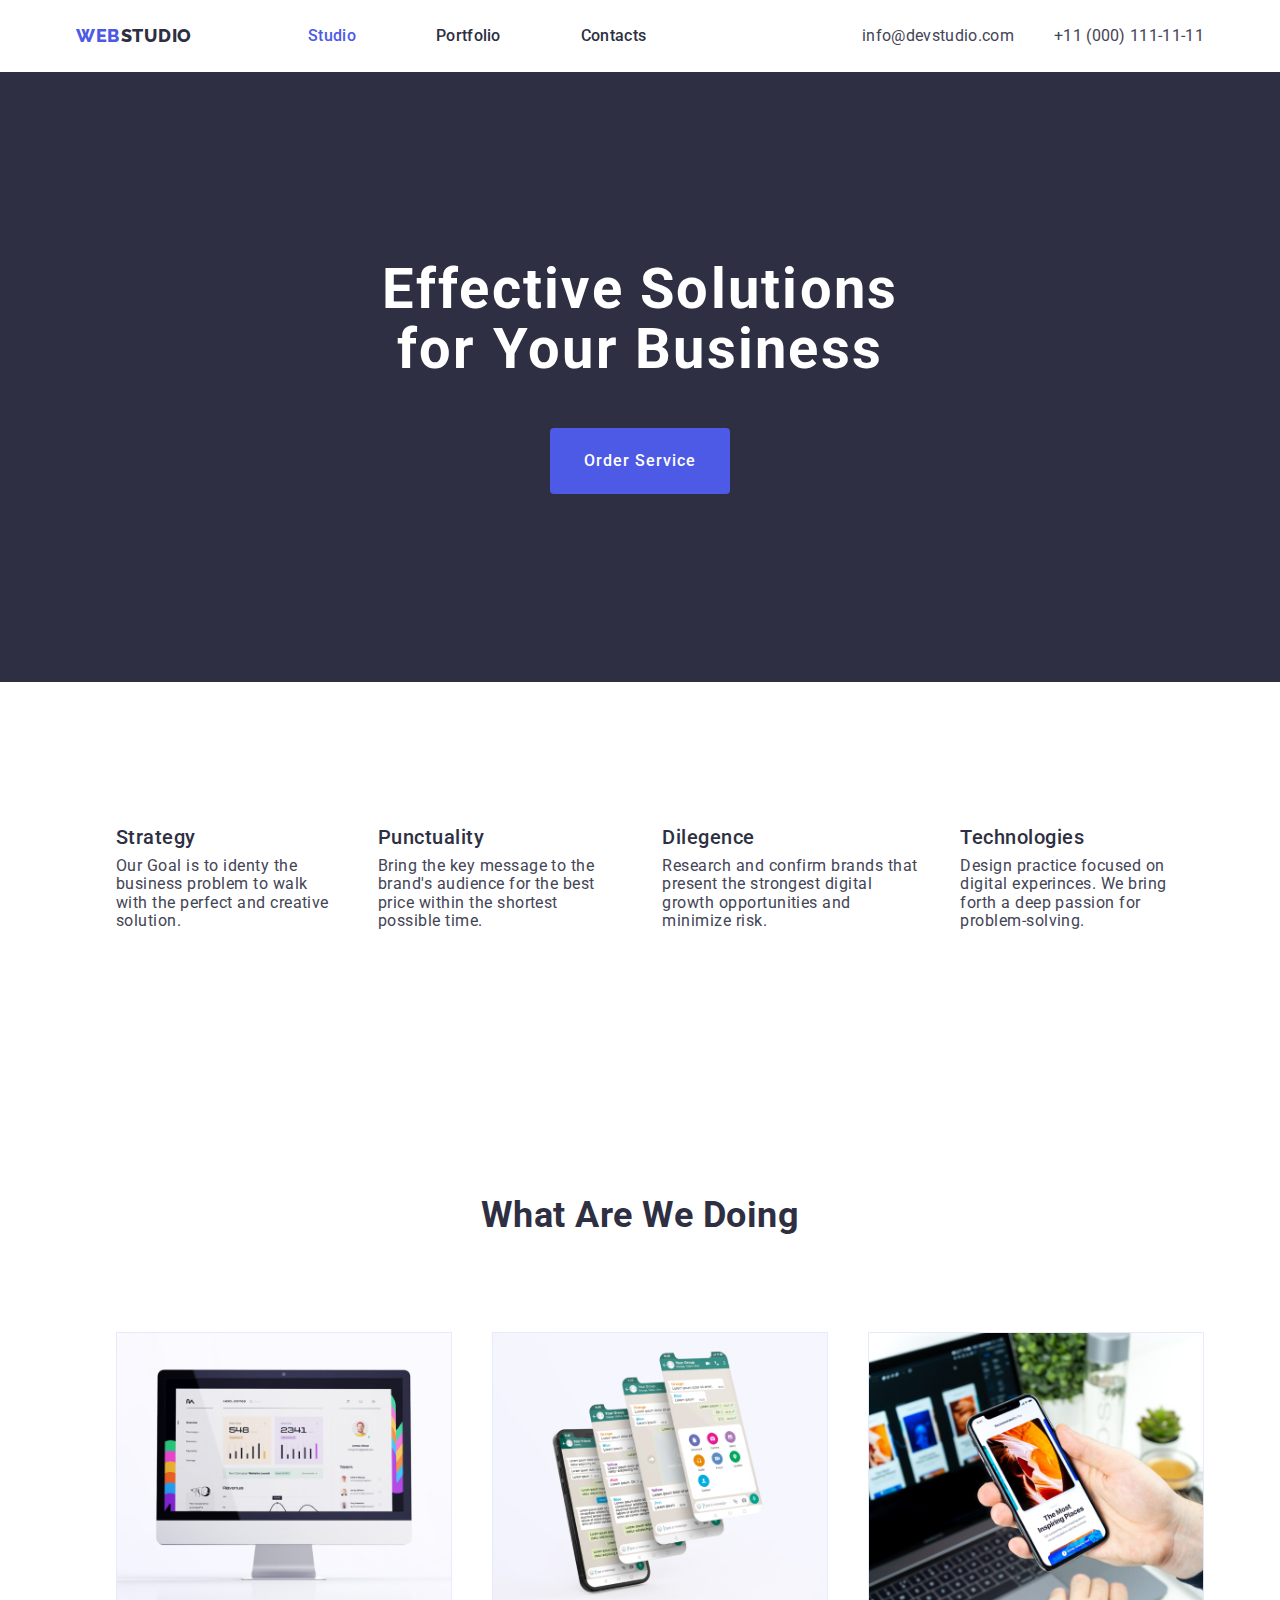
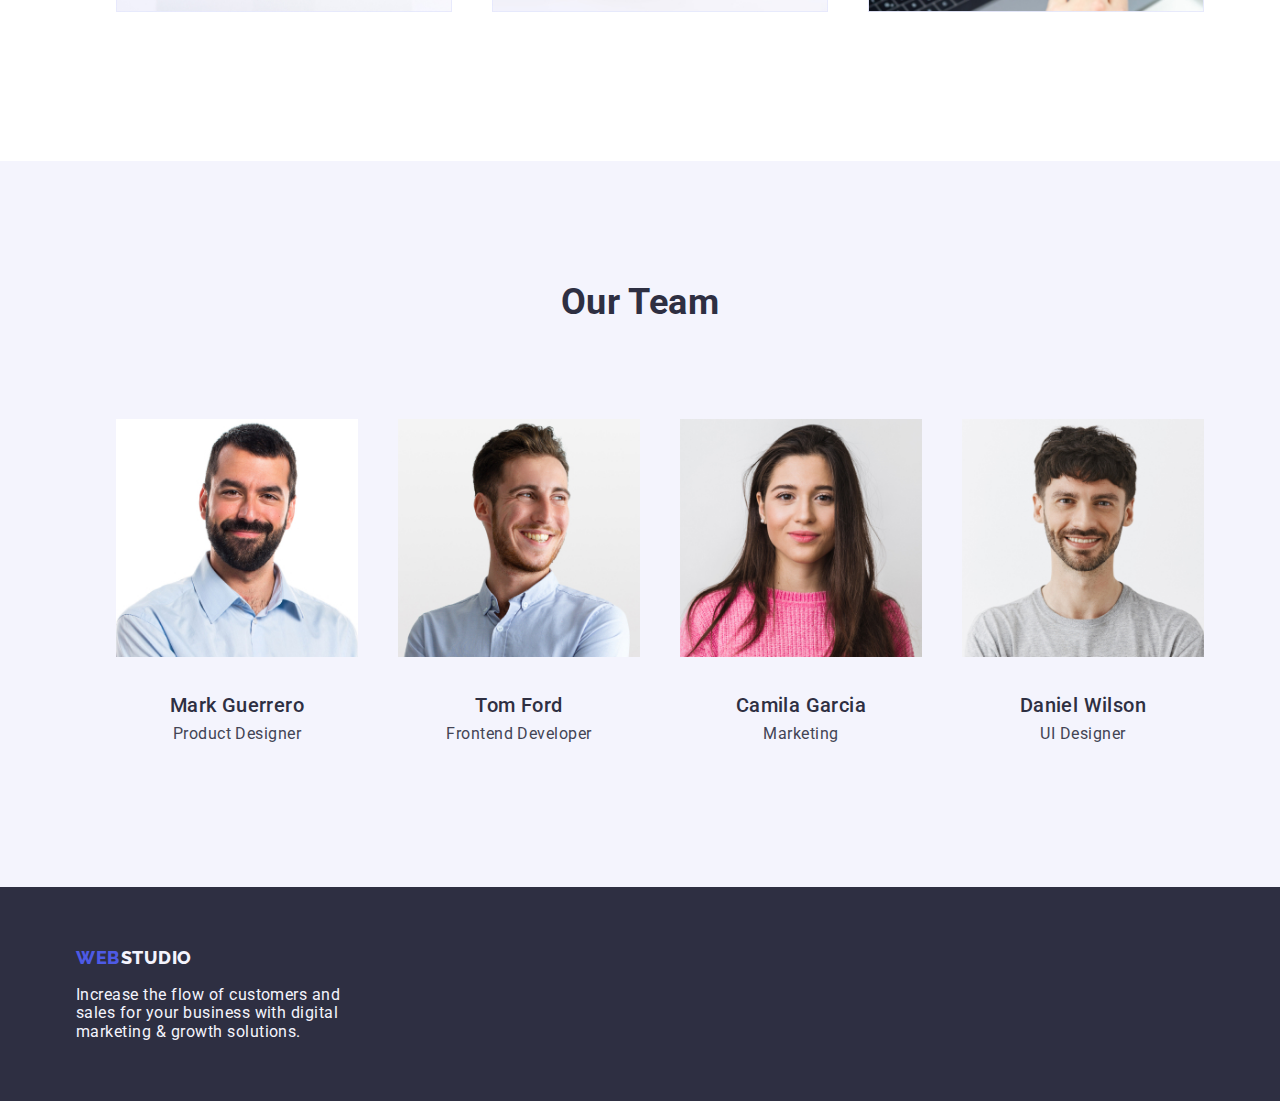
==== index.html @ 26520e52 "copied hw3 to hw4" ====
<!DOCTYPE html>
<html lang="en">
  <head>
    <meta charset="UTF-8" />
    <meta name="viewport" content="width=device-width, initial-scale=1.0" />
    <title>Studio</title>

    <!--CSS Normalize-->
    <link
      rel="stylesheet"
      href="https://cdnjs.cloudflare.com/ajax/libs/modern-normalize/2.0.0/modern-normalize.min.css"
    />
    <!--CSS-->
    <link rel="stylesheet" href="./css/style.css" />
    <link rel="preconnect" href="https://fonts.googleapis.com" />
    <link rel="preconnect" href="https://fonts.gstatic.com" crossorigin />
    <link
      rel="stylesheet"
      href="https://fonts.googleapis.com/css2?family=Raleway:wght@800&family=Roboto:wght@400;500;700;900&display=swap"
    />
  </head>
  <body>
    <!--Header-->
    <header class="page-header">
      <div class="container menu">
        <!--Navigation-->
        <nav class="navigation">
          <a class="logo-link" href="#">
            <span class="logo">WEB</span>
            <span class="studio">STUDIO</span>
          </a>

          <ul class="nav-menu list">
            <li class="item">
              <a class="page current link" href="./index.html">Studio</a>
            </li>
            <li class="item">
              <a class="page link" href="./portfolio.html">Portfolio</a>
            </li>
            <li class="item">
              <a class="page link" href="#">Contacts</a>
            </li>
          </ul>
        </nav>

        <!--Contacts-->
        <ul class="contacts-menu list">
          <li class="item">
            <a class="contact link" href="mailto:info@devstudio.com"
              >info@devstudio.com</a
            >
          </li>
          <li class="item">
            <a class="contact link" href="tel:+110001111111"
              >+11 (000) 111-11-11</a
            >
          </li>
        </ul>
      </div>
    </header>

    <main>
      <!--Section 1-->
      <section class="hero bg-hero">
        <div class="container">
          <h1 class="hero-title">
            Effective Solutions <br />
            for Your Business
          </h1>

          <button class="button primary" type="button">Order Service</button>
        </div>
      </section>

      <!--Section 2-->
      <section class="section">
        <div class="container">
          <ul class="benefits list">
            <li class="item">
              <h3 class="title">Strategy</h3>
              <p class="description">
                Our Goal is to identy the business problem to walk with the
                perfect and creative solution.
              </p>
            </li>

            <li class="item">
              <h3 class="title">Punctuality</h3>
              <p class="description">
                Bring the key message to the brand's audience for the best price
                within the shortest possible time.
              </p>
            </li>

            <li class="item">
              <h3 class="title">Dilegence</h3>
              <p class="description">
                Research and confirm brands that present the strongest digital
                growth opportunities and minimize risk.
              </p>
            </li>

            <li class="item">
              <h3 class="title">Technologies</h3>
              <p class="description">
                Design practice focused on digital experinces. We bring forth a
                deep passion for problem-solving.
              </p>
            </li>
          </ul>
        </div>
      </section>

      <!--Section 3-->
      <section class="section no-top-padding">
        <div class="container">
          <h2 class="section-title">What Are We Doing</h2>
          <ul class="what-we-do list">
            <li class="item">
              <img
                src="images/img-1.jpg"
                alt="monitor"
                width="370"
                height="294"
              />
            </li>

            <li class="item">
              <img
                src="images/img-2.jpg"
                alt="mobile phone"
                width="370"
                height="294"
              />
            </li>

            <li class="item">
              <img
                src="images/img-3.jpg"
                alt="mobile and phone"
                width="370"
                height="294"
              />
            </li>
          </ul>
        </div>
      </section>

      <!--Section 4-->
      <section class="section bg-team">
        <div class="container">
          <h2 class="section-title">Our Team</h2>
          <ul class="team list">
            <li class="item">
              <img
                src="images/team-members/mark.jpg"
                width="270"
                height="260"
                alt="Product Designer"
              />
              <h3 class="name">Mark Guerrero</h3>
              <p class="position">Product Designer</p>
            </li>

            <li class="item">
              <img
                src="images/team-members/tom.jpg"
                width="270"
                height="260"
                alt="Frontend Developer"
              />
              <h3 class="name">Tom Ford</h3>
              <p class="position">Frontend Developer</p>
            </li>

            <li class="item">
              <img
                src="images/team-members/camila.jpg"
                width="270"
                height="260"
                alt="Marketing"
              />
              <h3 class="name">Camila Garcia</h3>
              <p class="position">Marketing</p>
            </li>

            <li class="item">
              <img
                src="images/team-members/daniel.jpg"
                width="270"
                height="260"
                alt="UI Designer"
              />

              <h3 class="name">Daniel Wilson</h3>
              <p class="position">UI Designer</p>
            </li>
          </ul>
        </div>
      </section>
    </main>

    <!--Footer-->
    <footer class="page-footer bg-footer">
      <div class="container">
        <a class="logo-link" href="#">
          <span class="logo">WEB</span>
          <span class="studio-footer">STUDIO</span>
        </a>

        <p class="footer-description">
          Increase the flow of customers and <br />
          sales for your business with digital <br />
          marketing & growth solutions.
        </p>
      </div>
    </footer>
  </body>
</html>
---- css/style.css ----
:root {
  --iris: #4d5ae5;
  --navyblue: #2e2f42;
  --slate: #434455;
  --white: #fff;
  --cloud: #f4f4fd;
  --cornflower: #e7e9fc;
  --ocean: #404bbf;
}

/*CSS RESET*/
p,
h1,
h2,
h3,
h4,
h5,
h6 {
  margin: 0;
}

ul,
ol {
  margin: 0;
  padding: 0;
}

img {
  max-width: 100%;
  height: auto;
}

body {
  font-family: "Roboto", sans-serif;
  font-size: 16px;
  letter-spacing: 0.03em;
  color: var(--slate);
  flex-wrap: wrap;
}

.container {
  width: 1158px;
  padding: 0 15px;
  margin: 0 auto;
}

/*Header*/

.page-header {
  display: flex;
  height: 72px;
}

.menu {
  width: 1158px;
  margin: 0 auto;
  display: flex;
  justify-content: space-between;
}
.navigation {
  display: flex;
  align-items: center;
}
.logo-link {
  text-decoration: none;
  font-family: "Raleway", sans-serif;
  font-size: 0;
  font-weight: 800;
  margin-right: 76px;
}

.logo-link > span {
  font-size: 18px;
  line-height: 1.17;
  letter-spacing: 0.04em;
  display: inline-flex;
}

.logo {
  color: var(--iris);
}

.studio {
  color: var(--navyblue);
}

.list {
  list-style: none;
  padding: 0;
  margin: 0;
}
.nav-menu {
  display: flex;
}
.nav-menu .page {
  text-decoration: none;
  color: var(--navyblue);
  font-weight: 500;
  line-height: 1.14;
  letter-spacing: 0.02em;
}

.nav-menu .page:hover,
.nav-menu .page:focus,
.nav-menu .page.current,
.contacts-menu .item:hover,
.contacts-menu .item:focus {
  color: var(--iris);
}

.page {
  margin-right: 40px;
  padding: 24px 0;
}

/*Contacts*/
.item {
  padding: 24px 0;
  margin-left: 40px;
}

.contacts-menu {
  display: flex;
  align-items: center;
}

.contacts-menu .link {
  color: var(--slate);
  text-decoration: none;
  font-weight: 400;
  line-height: 1.14;
  letter-spacing: 0.02em;
}

/*Section 1*/

.bg-hero {
  background-color: var(--navyblue);
  margin: 0 auto;
  padding-top: 188px;
  padding-bottom: 188px;
}

.hero-title {
  font-size: 56px;
  text-align: center;
  line-height: 1.07;
  letter-spacing: 0.04em;
  font-weight: 700;
  color: var(--white);
}

.button {
  border-color: transparent;
  font-family: inherit;
  font-weight: 500;
  line-height: 1.5;
  border-radius: 4px;
  letter-spacing: 0.03em;
  cursor: pointer;
  font-size: 16px;

  margin: 0 auto;
  margin-top: 48px;
}

.button.primary {
  background-color: var(--iris);
  color: var(--white);
  line-height: 1.87;
  letter-spacing: 0.06em;
  padding: 16px 32px;
  justify-content: center;
  display: flex;
}

.button.primary:hover,
.button.primary:focus {
  background-color: var(--ocean);
}

.filters {
  display: flex;
  justify-content: center;
}

.filter.list {
  display: flex;
}

.button.filter {
  background-color: var(--cloud);
  color: var(--iris);
  font-weight: 500;
  line-height: 1.62;
  display: flex;
  padding: 12px 24px;
  margin-right: 24px;
  margin-bottom: 72px;
  justify-content: center;
}

.button.filter:hover,
.button.filter:focus,
.button.filter.current {
  background-color: var(--ocean);
  color: var(--cloud);
}

/*Section 2*/
.benefits .title {
  color: var(--navyblue);
  font-size: 20px;
  font-weight: 500;
  margin-bottom: 8px;
}

.benefits.description {
  color: var(--slate);
  font-size: 16px;
  font-weight: 400;
  line-height: 1.71;
  margin-right: 24px;
}

.benefits {
  display: flex;
  justify-content: space-between;
}

/*Section 3*/
.section {
  padding-top: 120px;
  padding-bottom: 120px;
}

.section-title {
  color: var(--navyblue);
  text-align: center;
  font-size: 36px;
  font-weight: 700;
  line-height: 1.17;
  margin-bottom: 72px;
}

.what-we-do {
  display: flex;
  justify-content: space-between;
}

/*Section 4*/
.bg-team {
  background-color: var(--cloud);
}

.team {
  display: flex;
  justify-content: space-between;
}

.team .name {
  color: var(--navyblue);
  font-size: 20px;
  font-weight: 500;
  letter-spacing: 0.02em;
  text-align: center;
  margin-top: 32px;
}

.team .position {
  color: var(--slate);
  font-size: 16px;
  font-weight: 400;
  text-align: center;
  margin-top: 8px;
}

.project {
  text-decoration: none;
  display: flexbox;
}

.projects.list {
  display: flex;
  flex-wrap: wrap;
  padding-bottom: 120px;
  justify-content: space-between;
}

.project .name {
  font-size: 20px;
  font-weight: 500;
  line-height: 2;
  letter-spacing: 0.04em;
  color: var(--navyblue);
}

.project .type {
  color: var(--slate);
  font-weight: 400;
  line-height: 1.87;
}

/*Footer*/
.bg-footer {
  background-color: var(--navyblue);
}

.studio-footer {
  color: var(--cloud);
}

.footer-description {
  color: var(--cloud);
  margin-top: 17.5px;
}

.page-footer {
  padding-top: 60px;
  padding-bottom: 60px;
}
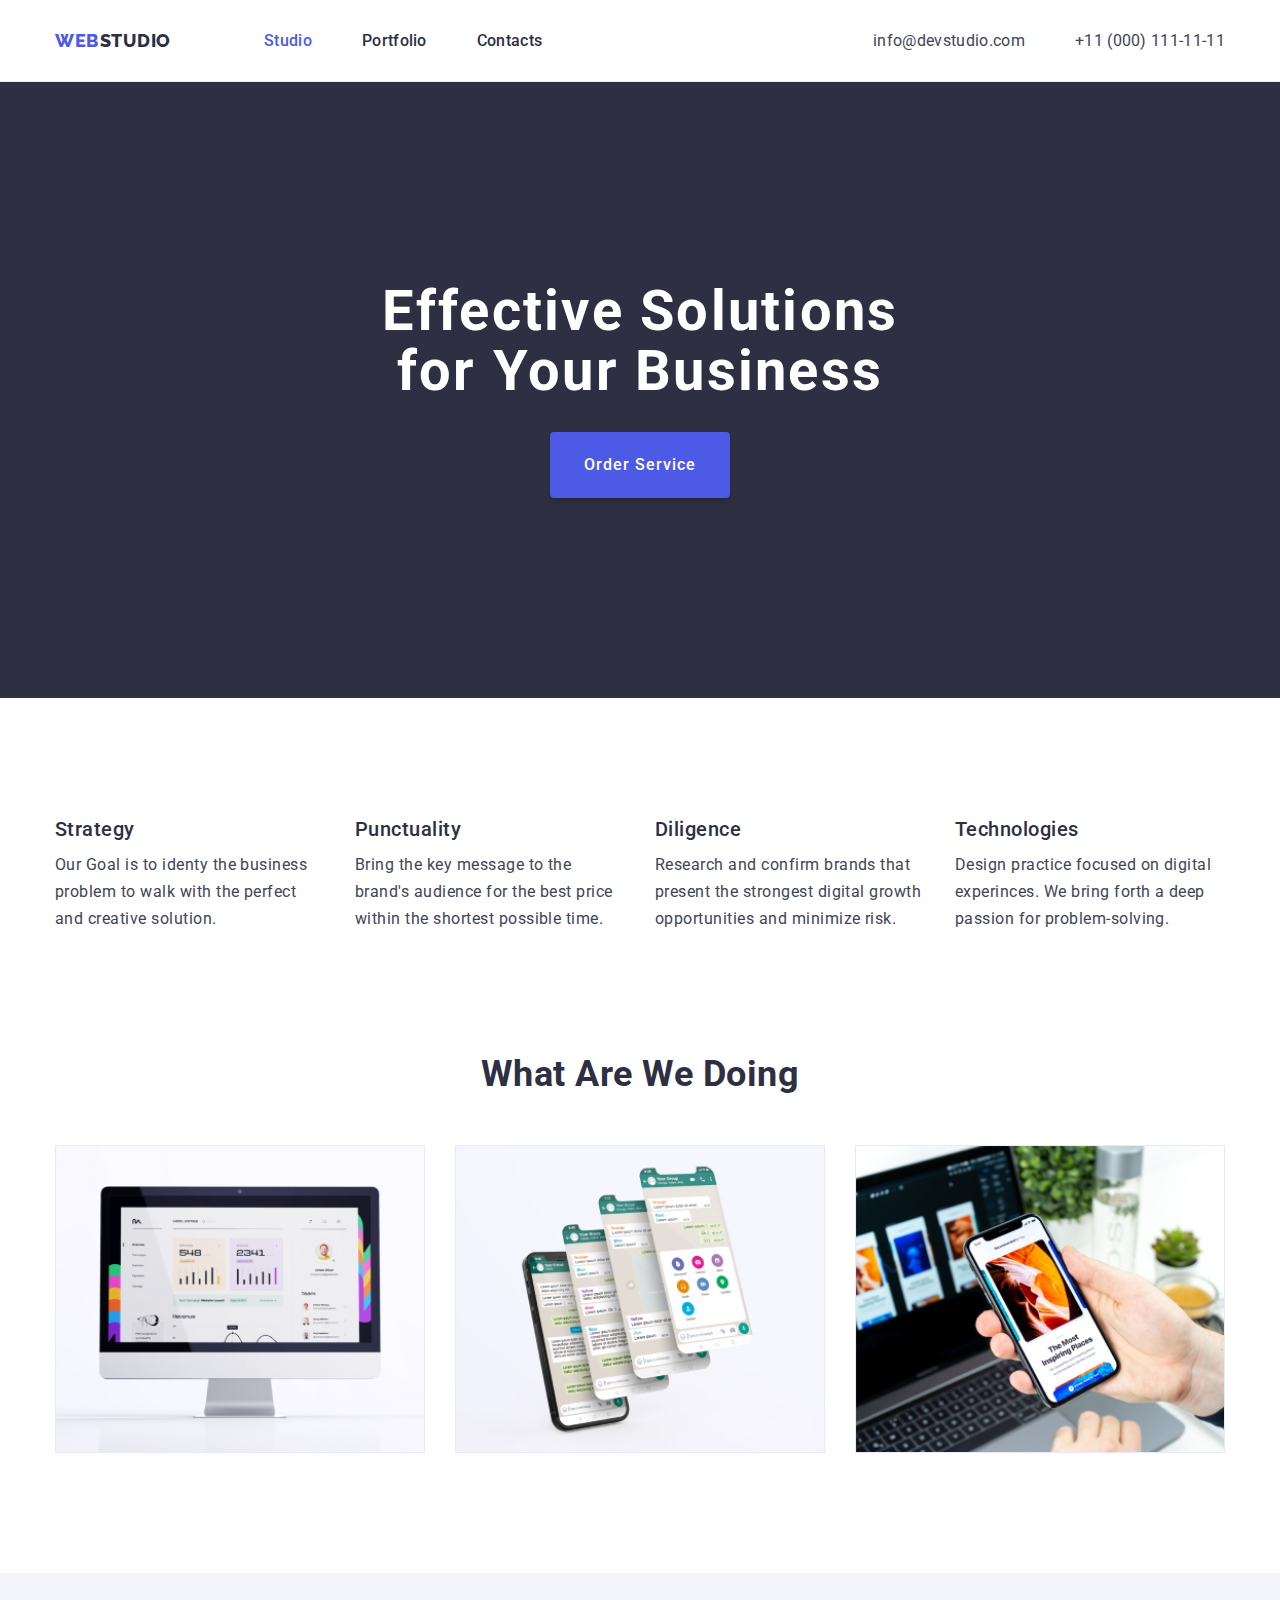
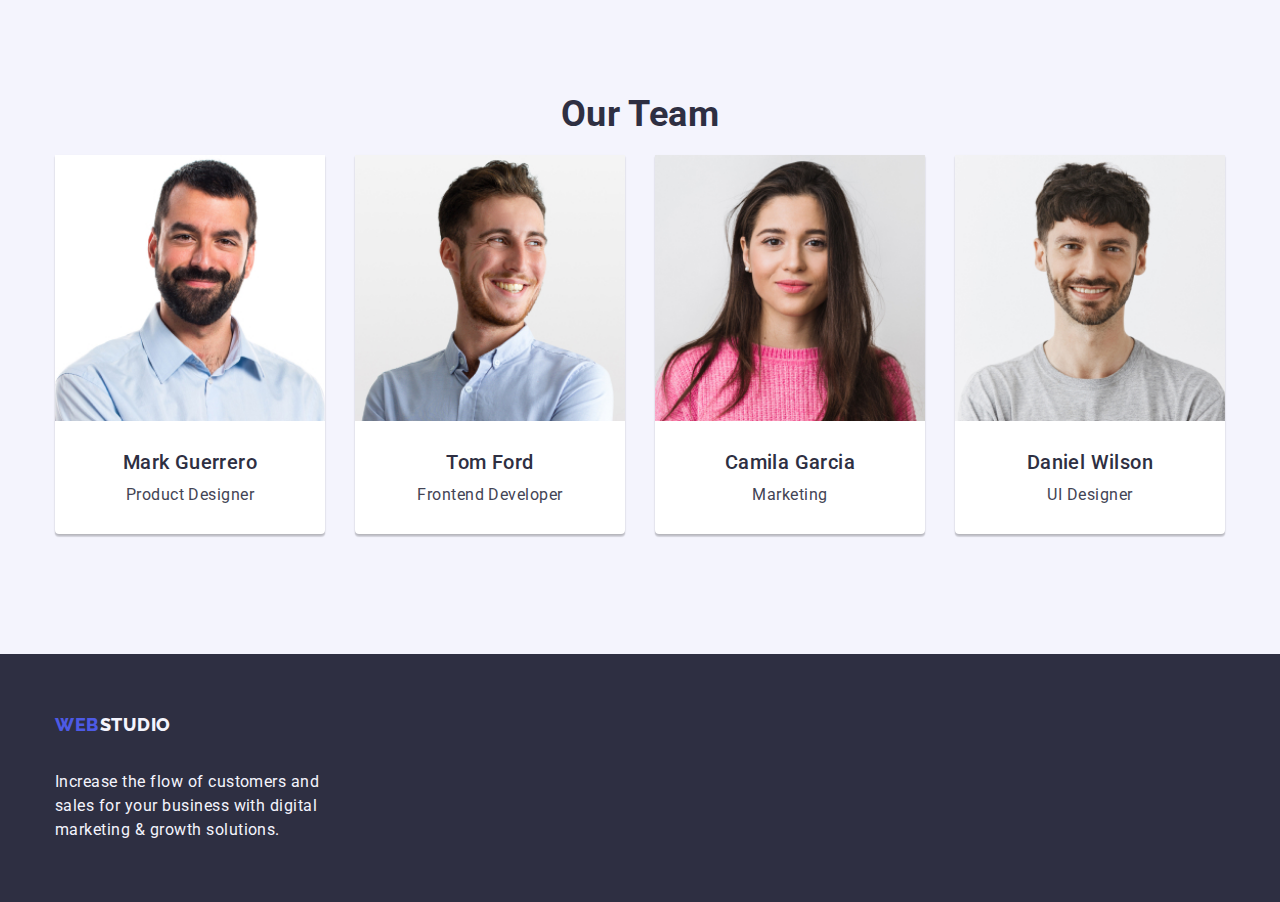
==== commit c88095d5: "updated hw3" ====
--- a/index.html
+++ b/index.html
@@ -32,7 +32,7 @@
 
           <ul class="nav-menu list">
             <li class="item">
-              <a class="page current link" href="./index.html">Studio</a>
+              <a class="page link current" href="./index.html">Studio</a>
             </li>
             <li class="item">
               <a class="page link" href="./portfolio.html">Portfolio</a>
@@ -93,7 +93,7 @@
             </li>
 
             <li class="item">
-              <h3 class="title">Dilegence</h3>
+              <h3 class="title">Diligence</h3>
               <p class="description">
                 Research and confirm brands that present the strongest digital
                 growth opportunities and minimize risk.
--- a/css/style.css
+++ b/css/style.css
@@ -9,6 +9,7 @@
 }
 
 /*CSS RESET*/
+
 p,
 h1,
 h2,
@@ -25,9 +26,29 @@
   padding: 0;
 }
 
+html {
+  box-sizing: border-box;
+}
+
+*,
+*::before,
+*::after {
+  box-sizing: inherit;
+}
+
 img {
   max-width: 100%;
   height: auto;
+  display: block;
+}
+
+.link {
+  text-decoration: none;
+  color: inherit;
+}
+
+.list {
+  list-style: none;
 }
 
 body {
@@ -35,11 +56,11 @@
   font-size: 16px;
   letter-spacing: 0.03em;
   color: var(--slate);
-  flex-wrap: wrap;
+  background-color: var(--white);
 }
 
 .container {
-  width: 1158px;
+  width: 1200px;
   padding: 0 15px;
   margin: 0 auto;
 }
@@ -47,33 +68,28 @@
 /*Header*/
 
 .page-header {
-  display: flex;
-  height: 72px;
-}
-
-.menu {
-  width: 1158px;
-  margin: 0 auto;
-  display: flex;
-  justify-content: space-between;
-}
-.navigation {
+  border-bottom: 1px solid var(--cornflower);
+}
+
+.menu,
+.navigation,
+.nav-menu,
+.contacts-menu {
   display: flex;
   align-items: center;
 }
+
 .logo-link {
   text-decoration: none;
   font-family: "Raleway", sans-serif;
   font-size: 0;
   font-weight: 800;
-  margin-right: 76px;
 }
 
 .logo-link > span {
   font-size: 18px;
   line-height: 1.17;
   letter-spacing: 0.04em;
-  display: inline-flex;
 }
 
 .logo {
@@ -84,61 +100,60 @@
   color: var(--navyblue);
 }
 
-.list {
-  list-style: none;
-  padding: 0;
-  margin: 0;
-}
 .nav-menu {
-  display: flex;
-}
-.nav-menu .page {
+  margin-left: 93px;
+}
+
+.nav-menu .page,
+.contacts-menu .contact {
   text-decoration: none;
   color: var(--navyblue);
   font-weight: 500;
+  font-size: 16px;
   line-height: 1.14;
   letter-spacing: 0.02em;
+  display: block;
+  padding-top: 32px;
+  padding-bottom: 31px;
+}
+
+.contacts-menu .contact {
+  color: var(--slate);
+  font-weight: 400;
 }
 
 .nav-menu .page:hover,
 .nav-menu .page:focus,
 .nav-menu .page.current,
-.contacts-menu .item:hover,
-.contacts-menu .item:focus {
+.contacts-menu .contact:hover,
+.contacts-menu .contact:focus {
   color: var(--iris);
 }
 
-.page {
-  margin-right: 40px;
-  padding: 24px 0;
-}
-
 /*Contacts*/
-.item {
-  padding: 24px 0;
-  margin-left: 40px;
-}
-
 .contacts-menu {
-  display: flex;
-  align-items: center;
-}
-
-.contacts-menu .link {
-  color: var(--slate);
-  text-decoration: none;
-  font-weight: 400;
-  line-height: 1.14;
-  letter-spacing: 0.02em;
+  margin-left: auto;
+}
+
+.nav-menu .item:not(:last-child),
+.contacts-menu .item:not(:last-child) {
+  margin-right: 50px;
+}
+
+.contacts-menu .contact {
+  color: var(--slate);
+  font-weight: 400;
 }
 
 /*Section 1*/
 
 .bg-hero {
   background-color: var(--navyblue);
-  margin: 0 auto;
-  padding-top: 188px;
-  padding-bottom: 188px;
+}
+
+.hero {
+  padding: 200px 0;
+  text-align: center;
 }
 
 .hero-title {
@@ -148,20 +163,17 @@
   letter-spacing: 0.04em;
   font-weight: 700;
   color: var(--white);
+  margin-bottom: 30px;
 }
 
 .button {
   border-color: transparent;
   font-family: inherit;
   font-weight: 500;
-  line-height: 1.5;
   border-radius: 4px;
   letter-spacing: 0.03em;
   cursor: pointer;
   font-size: 16px;
-
-  margin: 0 auto;
-  margin-top: 48px;
 }
 
 .button.primary {
@@ -170,34 +182,31 @@
   line-height: 1.87;
   letter-spacing: 0.06em;
   padding: 16px 32px;
-  justify-content: center;
-  display: flex;
+  box-shadow: 0px 4px 4px rgba(0, 0, 0, 0.15);
 }
 
 .button.primary:hover,
 .button.primary:focus {
   background-color: var(--ocean);
+  box-shadow: 0px 3px 1px rgba(0, 0, 0, 0.1), 0px 1px 2px rgba(0, 0, 0, 0.8),
+    0px 2px 2px rgba(0, 0, 0, 0.12);
 }
 
 .filters {
   display: flex;
   justify-content: center;
-}
-
-.filter.list {
-  display: flex;
+  margin-bottom: 50px;
+}
+
+.filters .space + .space {
+  margin-left: 8px;
 }
 
 .button.filter {
   background-color: var(--cloud);
   color: var(--iris);
-  font-weight: 500;
   line-height: 1.62;
-  display: flex;
   padding: 12px 24px;
-  margin-right: 24px;
-  margin-bottom: 72px;
-  justify-content: center;
 }
 
 .button.filter:hover,
@@ -205,33 +214,48 @@
 .button.filter.current {
   background-color: var(--ocean);
   color: var(--cloud);
+  box-shadow: 0px 3px 1px rgba(0, 0, 0, 0.1), 0px 1px 2px rgba(0, 0, 0, 0.08),
+    0px 2px 2px rgba(0, 0, 0, 0.12);
 }
 
 /*Section 2*/
+
 .benefits .title {
   color: var(--navyblue);
   font-size: 20px;
   font-weight: 500;
-  margin-bottom: 8px;
-}
-
-.benefits.description {
+  margin-bottom: 10px;
+  line-height: 1.14;
+}
+
+.benefits .description {
   color: var(--slate);
   font-size: 16px;
   font-weight: 400;
   line-height: 1.71;
-  margin-right: 24px;
 }
 
 .benefits {
   display: flex;
-  justify-content: space-between;
-}
-
+  flex-wrap: wrap;
+  margin-left: -30px;
+  margin-top: -30px;
+}
+
+.benefits .item {
+  flex-basis: calc(100% / 4 - 30px);
+  margin-left: 30px;
+  margin-top: 30px;
+}
 /*Section 3*/
+
 .section {
   padding-top: 120px;
   padding-bottom: 120px;
+}
+
+.section.no-top-padding {
+  padding-top: 0;
 }
 
 .section-title {
@@ -240,22 +264,49 @@
   font-size: 36px;
   font-weight: 700;
   line-height: 1.17;
-  margin-bottom: 72px;
+  margin-bottom: 50px;
 }
 
 .what-we-do {
   display: flex;
-  justify-content: space-between;
+  flex-wrap: wrap;
+  margin-left: -30px;
+  margin-top: -30px;
+}
+
+.what-we-do .item {
+  flex-basis: calc(100% / 3 - 30px);
+  margin-left: 30px;
+  margin-top: 30px;
 }
 
 /*Section 4*/
+
 .bg-team {
   background-color: var(--cloud);
 }
 
 .team {
   display: flex;
-  justify-content: space-between;
+  flex-wrap: wrap;
+  margin-top: -30px;
+  margin-left: -30px;
+}
+
+.team .item {
+  flex-basis: calc(100% / 4 - 30px);
+  margin-left: 30px;
+  padding-bottom: 30px;
+  background-color: var(--white);
+  border-radius: 0px 0px 4px 4px;
+  box-shadow: 0px 3px 1px rgba(0, 0, 0, 0.1), 0px 1px 2px rgba(0, 0, 0, 0.08),
+    0px 2px 2px rgba(0, 0, 0, 0.12);
+}
+
+.team .name,
+.team .position {
+  text-align: center;
+  line-height: 1.19;
 }
 
 .team .name {
@@ -263,45 +314,54 @@
   font-size: 20px;
   font-weight: 500;
   letter-spacing: 0.02em;
-  text-align: center;
-  margin-top: 32px;
+  padding-top: 30px;
+  padding-bottom: 10px;
 }
 
 .team .position {
   color: var(--slate);
   font-size: 16px;
   font-weight: 400;
-  text-align: center;
-  margin-top: 8px;
-}
-
-.project {
-  text-decoration: none;
-  display: flexbox;
+}
+
+.substrate {
+  background-color: var(--white);
+  padding: 20px 24px;
+  border: 1px solid #eeeeee;
+  border-top: 0;
 }
 
 .projects.list {
   display: flex;
   flex-wrap: wrap;
-  padding-bottom: 120px;
-  justify-content: space-between;
+  margin-left: -30px;
+  margin-top: -30px;
+}
+
+.project-card {
+  flex-basis: calc(100% / 3 - 30px);
+  margin-left: 30px;
+  margin-top: 30px;
 }
 
 .project .name {
   font-size: 20px;
   font-weight: 500;
   line-height: 2;
-  letter-spacing: 0.04em;
-  color: var(--navyblue);
+  letter-spacing: 0.06em;
+  color: var(--navyblue);
+  margin-bottom: 4px;
 }
 
 .project .type {
   color: var(--slate);
   font-weight: 400;
+  font-size: 16px;
   line-height: 1.87;
 }
 
 /*Footer*/
+
 .bg-footer {
   background-color: var(--navyblue);
 }
@@ -313,6 +373,9 @@
 .footer-description {
   color: var(--cloud);
   margin-top: 17.5px;
+  line-height: 1.5;
+  font-size: 16px;
+  padding-top: 17px;
 }
 
 .page-footer {
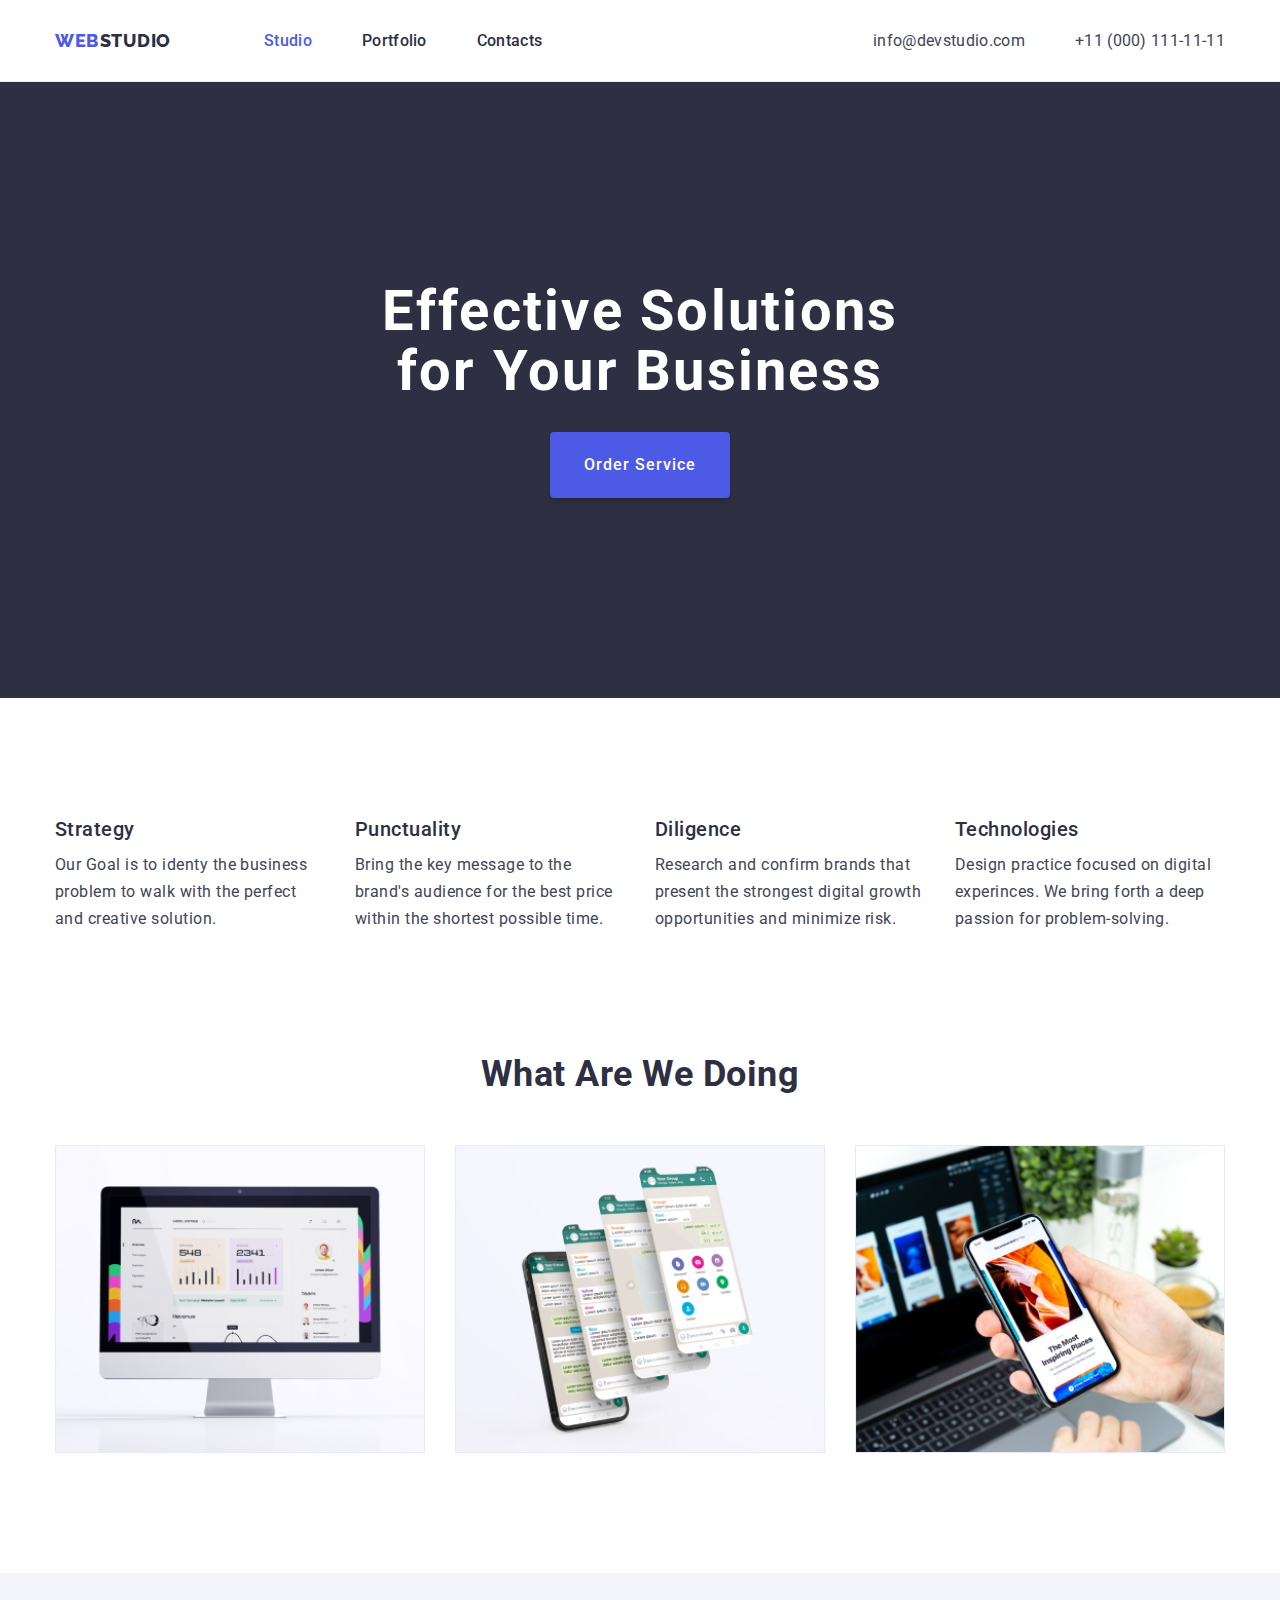
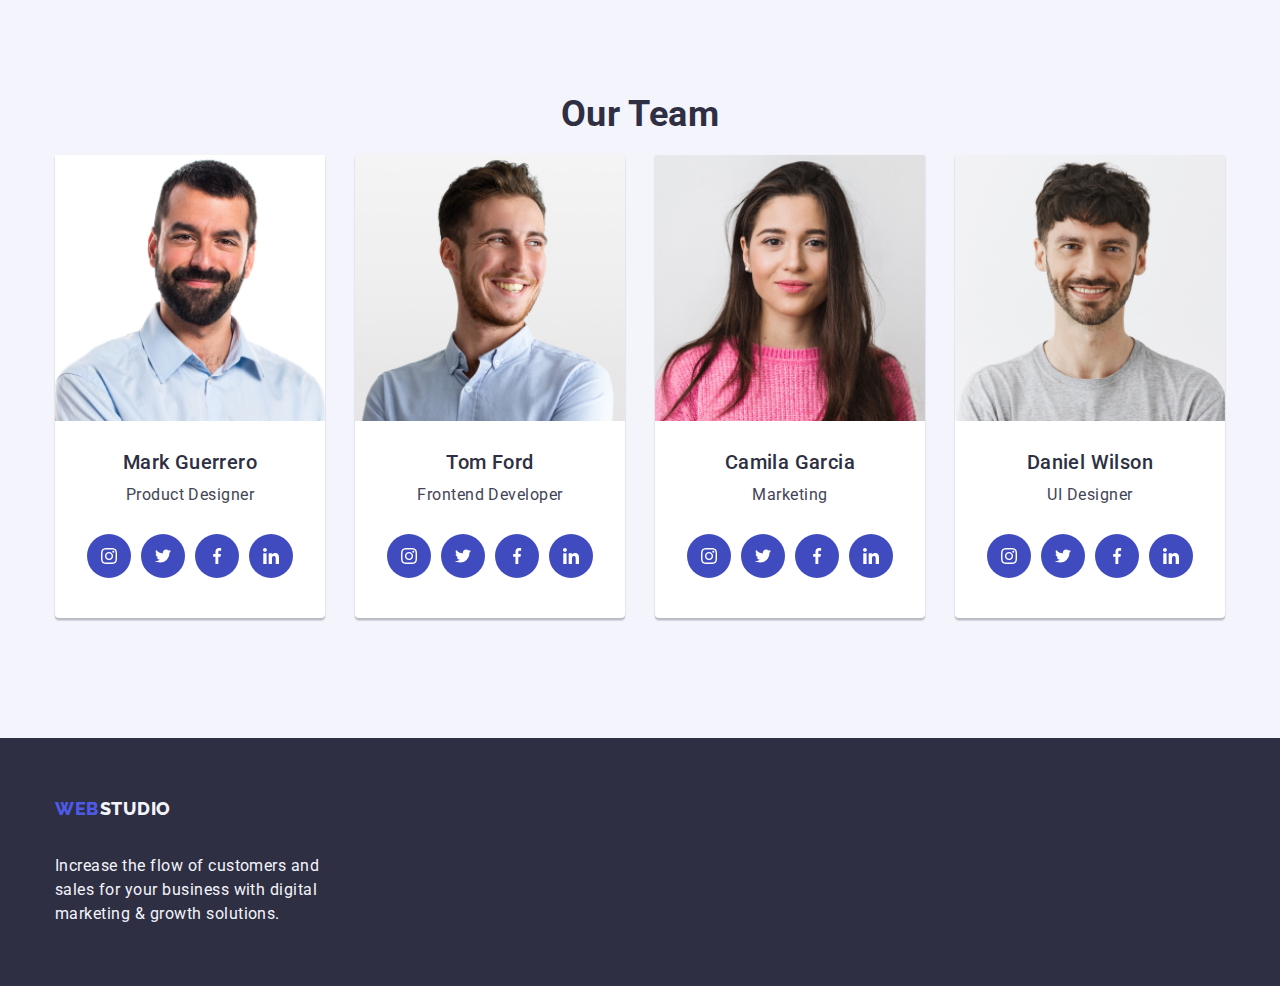
==== commit 54993740: "added svg and icons" ====
--- a/index.html
+++ b/index.html
@@ -19,6 +19,7 @@
       href="https://fonts.googleapis.com/css2?family=Raleway:wght@800&family=Roboto:wght@400;500;700;900&display=swap"
     />
   </head>
+
   <body>
     <!--Header-->
     <header class="page-header">
@@ -160,6 +161,56 @@
               />
               <h3 class="name">Mark Guerrero</h3>
               <p class="position">Product Designer</p>
+              <ul class="team-social-list">
+                <li class="team-social-item">
+                  <a
+                    class="team-social-link"
+                    href="https://instagram.com"
+                    target="_blank"
+                    rel="noopener noreferrer"
+                  >
+                    <svg class="team-social-icon" width="16" height="16">
+                      <use href="./images/icons.svg#icon-instagram"></use>
+                    </svg>
+                  </a>
+                </li>
+                <li class="team-social-item">
+                  <a
+                    class="team-social-link"
+                    href="https://twitter.com"
+                    target="_blank"
+                    rel="noopener noreferrer"
+                  >
+                    <svg class="team-social-icon" width="16" height="16">
+                      <use href="./images/icons.svg#icon-twitter"></use>
+                    </svg>
+                  </a>
+                </li>
+                <li class="team-social-item">
+                  <a
+                    class="team-social-link"
+                    href="https://facebook.com"
+                    target="_blank"
+                    rel="noopener noreferrer"
+                  >
+                    <svg class="team-social-icon" width="16" height="16">
+                      <use href="./images/icons.svg#icon-facebook"></use>
+                    </svg>
+                  </a>
+                </li>
+                <li class="team-social-item">
+                  <a
+                    class="team-social-link"
+                    href="https://linkedin.com"
+                    target="_blank"
+                    rel="noopener noreferrer"
+                  >
+                    <svg class="team-social-icon" width="16" height="16">
+                      <use href="./images/icons.svg#icon-linkedin"></use>
+                    </svg>
+                  </a>
+                </li>
+              </ul>
             </li>
 
             <li class="item">
@@ -171,6 +222,56 @@
               />
               <h3 class="name">Tom Ford</h3>
               <p class="position">Frontend Developer</p>
+              <ul class="team-social-list">
+                <li class="team-social-item">
+                  <a
+                    class="team-social-link"
+                    href="https://instagram.com"
+                    target="_blank"
+                    rel="noopener noreferrer"
+                  >
+                    <svg class="team-social-icon" width="16" height="16">
+                      <use href="./images/icons.svg#icon-instagram"></use>
+                    </svg>
+                  </a>
+                </li>
+                <li class="team-social-item">
+                  <a
+                    class="team-social-link"
+                    href="https://twitter.com"
+                    target="_blank"
+                    rel="noopener noreferrer"
+                  >
+                    <svg class="team-social-icon" width="16" height="16">
+                      <use href="./images/icons.svg#icon-twitter"></use>
+                    </svg>
+                  </a>
+                </li>
+                <li class="team-social-item">
+                  <a
+                    class="team-social-link"
+                    href="https://facebook.com"
+                    target="_blank"
+                    rel="noopener noreferrer"
+                  >
+                    <svg class="team-social-icon" width="16" height="16">
+                      <use href="./images/icons.svg#icon-facebook"></use>
+                    </svg>
+                  </a>
+                </li>
+                <li class="team-social-item">
+                  <a
+                    class="team-social-link"
+                    href="https://linkedin.com"
+                    target="_blank"
+                    rel="noopener noreferrer"
+                  >
+                    <svg class="team-social-icon" width="16" height="16">
+                      <use href="./images/icons.svg#icon-linkedin"></use>
+                    </svg>
+                  </a>
+                </li>
+              </ul>
             </li>
 
             <li class="item">
@@ -182,6 +283,56 @@
               />
               <h3 class="name">Camila Garcia</h3>
               <p class="position">Marketing</p>
+              <ul class="team-social-list">
+                <li class="team-social-item">
+                  <a
+                    class="team-social-link"
+                    href="https://instagram.com"
+                    target="_blank"
+                    rel="noopener noreferrer"
+                  >
+                    <svg class="team-social-icon" width="16" height="16">
+                      <use href="./images/icons.svg#icon-instagram"></use>
+                    </svg>
+                  </a>
+                </li>
+                <li class="team-social-item">
+                  <a
+                    class="team-social-link"
+                    href="https://twitter.com"
+                    target="_blank"
+                    rel="noopener noreferrer"
+                  >
+                    <svg class="team-social-icon" width="16" height="16">
+                      <use href="./images/icons.svg#icon-twitter"></use>
+                    </svg>
+                  </a>
+                </li>
+                <li class="team-social-item">
+                  <a
+                    class="team-social-link"
+                    href="https://facebook.com"
+                    target="_blank"
+                    rel="noopener noreferrer"
+                  >
+                    <svg class="team-social-icon" width="16" height="16">
+                      <use href="./images/icons.svg#icon-facebook"></use>
+                    </svg>
+                  </a>
+                </li>
+                <li class="team-social-item">
+                  <a
+                    class="team-social-link"
+                    href="https://linkedin.com"
+                    target="_blank"
+                    rel="noopener noreferrer"
+                  >
+                    <svg class="team-social-icon" width="16" height="16">
+                      <use href="./images/icons.svg#icon-linkedin"></use>
+                    </svg>
+                  </a>
+                </li>
+              </ul>
             </li>
 
             <li class="item">
@@ -194,6 +345,56 @@
 
               <h3 class="name">Daniel Wilson</h3>
               <p class="position">UI Designer</p>
+              <ul class="team-social-list">
+                <li class="team-social-item">
+                  <a
+                    class="team-social-link"
+                    href="https://instagram.com"
+                    target="_blank"
+                    rel="noopener noreferrer"
+                  >
+                    <svg class="team-social-icon" width="16" height="16">
+                      <use href="./images/icons.svg#icon-instagram"></use>
+                    </svg>
+                  </a>
+                </li>
+                <li class="team-social-item">
+                  <a
+                    class="team-social-link"
+                    href="https://twitter.com"
+                    target="_blank"
+                    rel="noopener noreferrer"
+                  >
+                    <svg class="team-social-icon" width="16" height="16">
+                      <use href="./images/icons.svg#icon-twitter"></use>
+                    </svg>
+                  </a>
+                </li>
+                <li class="team-social-item">
+                  <a
+                    class="team-social-link"
+                    href="https://facebook.com"
+                    target="_blank"
+                    rel="noopener noreferrer"
+                  >
+                    <svg class="team-social-icon" width="16" height="16">
+                      <use href="./images/icons.svg#icon-facebook"></use>
+                    </svg>
+                  </a>
+                </li>
+                <li class="team-social-item">
+                  <a
+                    class="team-social-link"
+                    href="https://linkedin.com"
+                    target="_blank"
+                    rel="noopener noreferrer"
+                  >
+                    <svg class="team-social-icon" width="16" height="16">
+                      <use href="./images/icons.svg#icon-linkedin"></use>
+                    </svg>
+                  </a>
+                </li>
+              </ul>
             </li>
           </ul>
         </div>
--- a/css/style.css
+++ b/css/style.css
@@ -6,6 +6,7 @@
   --cloud: #f4f4fd;
   --cornflower: #e7e9fc;
   --ocean: #404bbf;
+  --green: #31d0aa;
 }
 
 /*CSS RESET*/
@@ -324,6 +325,42 @@
   font-weight: 400;
 }
 
+.team-social-list {
+  list-style: none;
+  display: flex;
+  justify-content: center;
+  gap: 10px;
+  padding-top: 30px;
+  padding-bottom: 10px;
+}
+
+.team-social-item {
+  width: 44px;
+  height: 44px;
+}
+
+.team-social-link {
+  width: 100%;
+  height: 100%;
+  border-radius: 50%;
+
+  color: var(--white);
+  background-color: var(--ocean);
+
+  display: flex;
+  align-items: center;
+  justify-content: center;
+}
+
+.team-social-icon {
+  fill: currentColor;
+}
+
+.team-social-link:hover,
+.team-social-link:focus {
+  background-color: var(--green);
+}
+
 .substrate {
   background-color: var(--white);
   padding: 20px 24px;
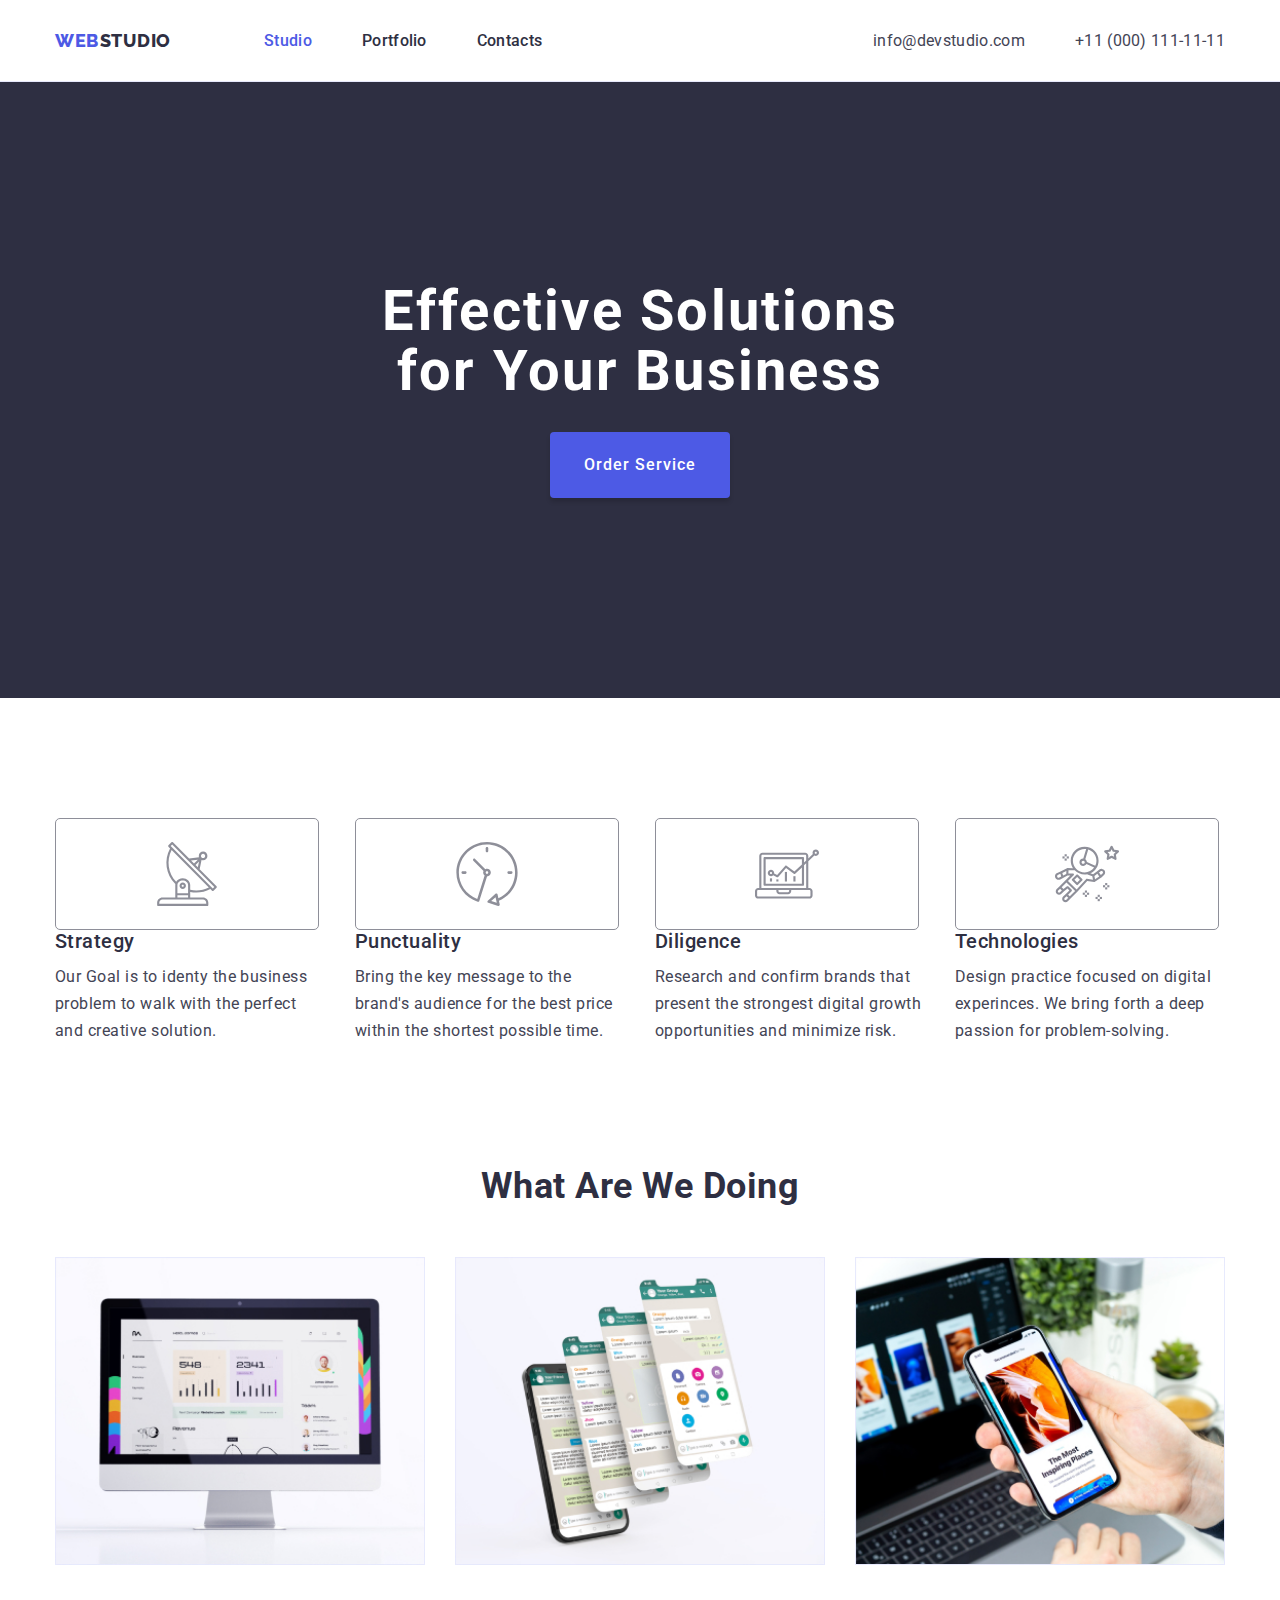
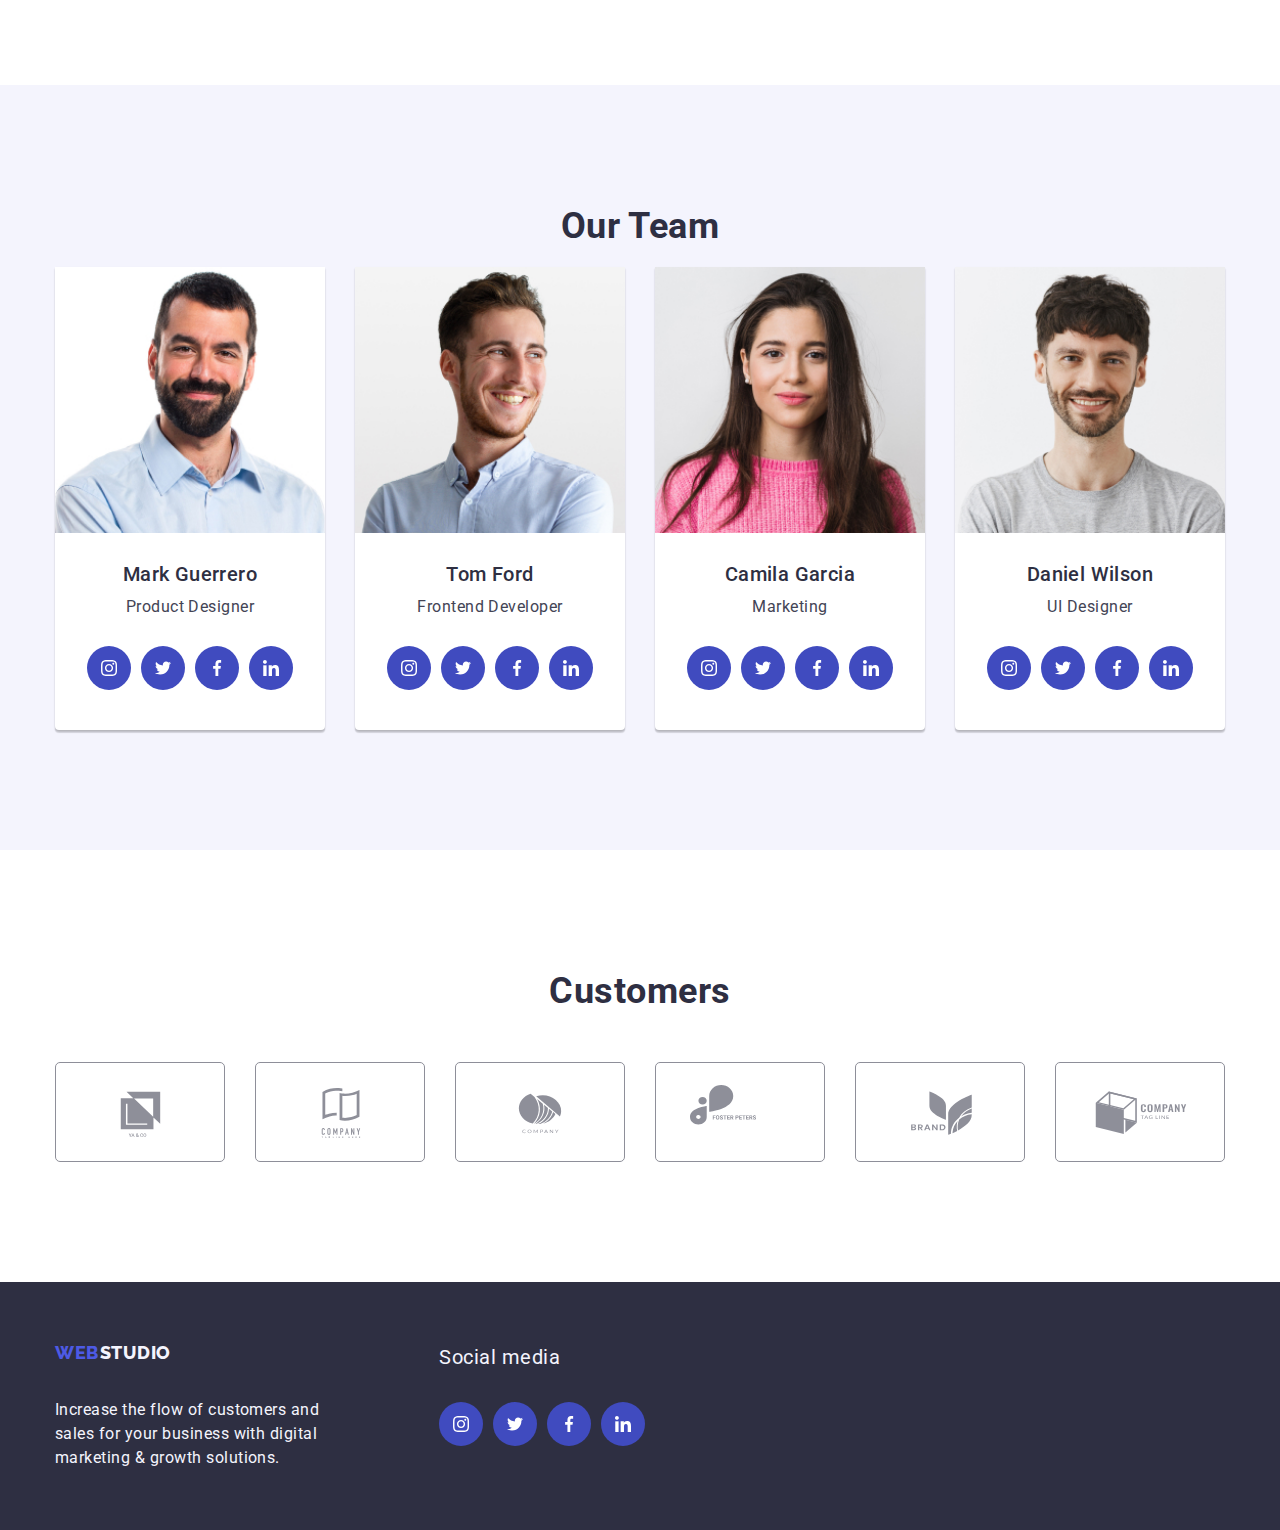
==== commit 82ecec41: "updated index hw4 and css" ====
--- a/index.html
+++ b/index.html
@@ -78,6 +78,14 @@
         <div class="container">
           <ul class="benefits list">
             <li class="item">
+              <ul class="benefits-list list">
+                <li class="benefits-item">
+                  <a class="benefits-link link" href="#"
+                    ><svg class="benefits-icon" width="64" height="64">
+                      <use href="./images/icons.svg#icon-strategy"></use></svg
+                  ></a>
+                </li>
+              </ul>
               <h3 class="title">Strategy</h3>
               <p class="description">
                 Our Goal is to identy the business problem to walk with the
@@ -86,6 +94,16 @@
             </li>
 
             <li class="item">
+              <ul class="benefits-list list">
+                <li class="benefits-item">
+                  <a class="benefits-link link" href="#"
+                    ><svg class="benefits-icon" width="64" height="64">
+                      <use
+                        href="./images/icons.svg#icon-punctuality"
+                      ></use></svg
+                  ></a>
+                </li>
+              </ul>
               <h3 class="title">Punctuality</h3>
               <p class="description">
                 Bring the key message to the brand's audience for the best price
@@ -94,6 +112,14 @@
             </li>
 
             <li class="item">
+              <ul class="benefits-list list">
+                <li class="benefits-item">
+                  <a class="benefits-link link" href="#"
+                    ><svg class="benefits-icon" width="64" height="64">
+                      <use href="./images/icons.svg#icon-diligence"></use></svg
+                  ></a>
+                </li>
+              </ul>
               <h3 class="title">Diligence</h3>
               <p class="description">
                 Research and confirm brands that present the strongest digital
@@ -102,6 +128,16 @@
             </li>
 
             <li class="item">
+              <ul class="benefits-list list">
+                <li class="benefits-item">
+                  <a class="benefits-link link" href="#"
+                    ><svg class="benefits-icon" width="64" height="64">
+                      <use
+                        href="./images/icons.svg#icon-technologies"
+                      ></use></svg
+                  ></a>
+                </li>
+              </ul>
               <h3 class="title">Technologies</h3>
               <p class="description">
                 Design practice focused on digital experinces. We bring forth a
@@ -161,10 +197,10 @@
               />
               <h3 class="name">Mark Guerrero</h3>
               <p class="position">Product Designer</p>
-              <ul class="team-social-list">
-                <li class="team-social-item">
-                  <a
-                    class="team-social-link"
+              <ul class="team-social-list list">
+                <li class="team-social-item">
+                  <a
+                    class="team-social-link link"
                     href="https://instagram.com"
                     target="_blank"
                     rel="noopener noreferrer"
@@ -176,7 +212,7 @@
                 </li>
                 <li class="team-social-item">
                   <a
-                    class="team-social-link"
+                    class="team-social-link link"
                     href="https://twitter.com"
                     target="_blank"
                     rel="noopener noreferrer"
@@ -188,7 +224,7 @@
                 </li>
                 <li class="team-social-item">
                   <a
-                    class="team-social-link"
+                    class="team-social-link link"
                     href="https://facebook.com"
                     target="_blank"
                     rel="noopener noreferrer"
@@ -200,7 +236,7 @@
                 </li>
                 <li class="team-social-item">
                   <a
-                    class="team-social-link"
+                    class="team-social-link link"
                     href="https://linkedin.com"
                     target="_blank"
                     rel="noopener noreferrer"
@@ -222,10 +258,10 @@
               />
               <h3 class="name">Tom Ford</h3>
               <p class="position">Frontend Developer</p>
-              <ul class="team-social-list">
-                <li class="team-social-item">
-                  <a
-                    class="team-social-link"
+              <ul class="team-social-list list">
+                <li class="team-social-item">
+                  <a
+                    class="team-social-link link"
                     href="https://instagram.com"
                     target="_blank"
                     rel="noopener noreferrer"
@@ -237,7 +273,7 @@
                 </li>
                 <li class="team-social-item">
                   <a
-                    class="team-social-link"
+                    class="team-social-link link"
                     href="https://twitter.com"
                     target="_blank"
                     rel="noopener noreferrer"
@@ -249,7 +285,7 @@
                 </li>
                 <li class="team-social-item">
                   <a
-                    class="team-social-link"
+                    class="team-social-link link"
                     href="https://facebook.com"
                     target="_blank"
                     rel="noopener noreferrer"
@@ -261,7 +297,7 @@
                 </li>
                 <li class="team-social-item">
                   <a
-                    class="team-social-link"
+                    class="team-social-link link"
                     href="https://linkedin.com"
                     target="_blank"
                     rel="noopener noreferrer"
@@ -283,10 +319,10 @@
               />
               <h3 class="name">Camila Garcia</h3>
               <p class="position">Marketing</p>
-              <ul class="team-social-list">
-                <li class="team-social-item">
-                  <a
-                    class="team-social-link"
+              <ul class="team-social-list list">
+                <li class="team-social-item">
+                  <a
+                    class="team-social-link link"
                     href="https://instagram.com"
                     target="_blank"
                     rel="noopener noreferrer"
@@ -298,7 +334,7 @@
                 </li>
                 <li class="team-social-item">
                   <a
-                    class="team-social-link"
+                    class="team-social-link link"
                     href="https://twitter.com"
                     target="_blank"
                     rel="noopener noreferrer"
@@ -310,7 +346,7 @@
                 </li>
                 <li class="team-social-item">
                   <a
-                    class="team-social-link"
+                    class="team-social-link link"
                     href="https://facebook.com"
                     target="_blank"
                     rel="noopener noreferrer"
@@ -322,7 +358,7 @@
                 </li>
                 <li class="team-social-item">
                   <a
-                    class="team-social-link"
+                    class="team-social-link link"
                     href="https://linkedin.com"
                     target="_blank"
                     rel="noopener noreferrer"
@@ -345,10 +381,10 @@
 
               <h3 class="name">Daniel Wilson</h3>
               <p class="position">UI Designer</p>
-              <ul class="team-social-list">
-                <li class="team-social-item">
-                  <a
-                    class="team-social-link"
+              <ul class="team-social-list list">
+                <li class="team-social-item">
+                  <a
+                    class="team-social-link link"
                     href="https://instagram.com"
                     target="_blank"
                     rel="noopener noreferrer"
@@ -360,7 +396,7 @@
                 </li>
                 <li class="team-social-item">
                   <a
-                    class="team-social-link"
+                    class="team-social-link link"
                     href="https://twitter.com"
                     target="_blank"
                     rel="noopener noreferrer"
@@ -372,7 +408,7 @@
                 </li>
                 <li class="team-social-item">
                   <a
-                    class="team-social-link"
+                    class="team-social-link link"
                     href="https://facebook.com"
                     target="_blank"
                     rel="noopener noreferrer"
@@ -384,7 +420,7 @@
                 </li>
                 <li class="team-social-item">
                   <a
-                    class="team-social-link"
+                    class="team-social-link link"
                     href="https://linkedin.com"
                     target="_blank"
                     rel="noopener noreferrer"
@@ -400,20 +436,121 @@
         </div>
       </section>
     </main>
-
+    <!--Section 5 Customers-->
+    <section class="section">
+      <div class="container">
+        <h2 class="section-title">Customers</h2>
+        <ul class="customers-list list">
+          <li class="customers-item">
+            <a class="customers-link link" href="#"
+              ><svg class="customers-icon" width="104" height="56">
+                <use href="./images/icons.svg#icon-client-1"></use></svg
+            ></a>
+          </li>
+          <li class="customers-item">
+            <a class="customers-link link" href="#"
+              ><svg class="customers-icon" width="104" height="56">
+                <use href="./images/icons.svg#icon-client-2"></use></svg
+            ></a>
+          </li>
+          <li class="customers-item">
+            <a class="customers-link link" href="#"
+              ><svg class="customers-icon" width="104" height="56">
+                <use href="./images/icons.svg#icon-client-3"></use></svg
+            ></a>
+          </li>
+          <li class="customers-item">
+            <a class="customers-link link" href="#"
+              ><svg class="customers-icon" width="104" height="56">
+                <use href="./images/icons.svg#icon-client-4"></use></svg
+            ></a>
+          </li>
+          <li class="customers-item">
+            <a class="customers-link link" href="#"
+              ><svg class="customers-icon" width="104" height="56">
+                <use href="./images/icons.svg#icon-client-5"></use></svg
+            ></a>
+          </li>
+          <li class="customers-item">
+            <a class="customers-link link" href="#"
+              ><svg class="customers-icon" width="104" height="56">
+                <use href="./images/icons.svg#icon-client-6"></use></svg
+            ></a>
+          </li>
+        </ul>
+      </div>
+    </section>
     <!--Footer-->
     <footer class="page-footer bg-footer">
       <div class="container">
-        <a class="logo-link" href="#">
-          <span class="logo">WEB</span>
-          <span class="studio-footer">STUDIO</span>
-        </a>
-
-        <p class="footer-description">
-          Increase the flow of customers and <br />
-          sales for your business with digital <br />
-          marketing & growth solutions.
-        </p>
+        <div class="footer">
+          <div class="footer-links">
+            <a class="logo-link" href="#">
+              <span class="logo">WEB</span>
+              <span class="studio-footer">STUDIO</span>
+            </a>
+
+            <p class="footer-description">
+              Increase the flow of customers and <br />
+              sales for your business with digital <br />
+              marketing & growth solutions.
+            </p>
+          </div>
+
+          <div class="footer-block">
+            <p class="social-footer">Social media</p>
+            <ul class="team-social-list list">
+              <li class="team-social-item">
+                <a
+                  class="team-social-link link"
+                  href="https://instagram.com"
+                  target="_blank"
+                  rel="noopener noreferrer"
+                >
+                  <svg class="team-social-icon" width="16" height="16">
+                    <use href="./images/icons.svg#icon-instagram"></use>
+                  </svg>
+                </a>
+              </li>
+              <li class="team-social-item">
+                <a
+                  class="team-social-link link"
+                  href="https://twitter.com"
+                  target="_blank"
+                  rel="noopener noreferrer"
+                >
+                  <svg class="team-social-icon" width="16" height="16">
+                    <use href="./images/icons.svg#icon-twitter"></use>
+                  </svg>
+                </a>
+              </li>
+              <li class="team-social-item">
+                <a
+                  class="team-social-link link"
+                  href="https://facebook.com"
+                  target="_blank"
+                  rel="noopener noreferrer"
+                >
+                  <svg class="team-social-icon" width="16" height="16">
+                    <use href="./images/icons.svg#icon-facebook"></use>
+                  </svg>
+                </a>
+              </li>
+              <li class="team-social-item">
+                <a
+                  class="team-social-link link"
+                  href="https://linkedin.com"
+                  target="_blank"
+                  rel="noopener noreferrer"
+                >
+                  <svg class="team-social-icon" width="16" height="16">
+                    <use href="./images/icons.svg#icon-linkedin"></use>
+                  </svg>
+                </a>
+              </li>
+            </ul>
+          </div>
+        </div>
       </div>
     </footer>
   </body>
--- a/css/style.css
+++ b/css/style.css
@@ -7,6 +7,7 @@
   --cornflower: #e7e9fc;
   --ocean: #404bbf;
   --green: #31d0aa;
+  --lightslate: #8e8f99;
 }
 
 /*CSS RESET*/
@@ -248,6 +249,45 @@
   margin-left: 30px;
   margin-top: 30px;
 }
+
+/*Section 2 SVG*/
+
+.benefits-list {
+  display: flex;
+  gap: 25px;
+}
+
+.benefits-item {
+  flex-basis: calc(100% / 4 - 25px);
+  height: 112px;
+}
+
+.benefits-link {
+  width: 264px;
+  height: 112px;
+  border-radius: 5px;
+  border: 1px solid var(--lightslate);
+
+  color: var(--lightslate);
+  background-color: var(--white);
+
+  display: flex;
+  align-items: center;
+  justify-content: center;
+}
+
+.benefits-icon {
+  fill: currentColor;
+  width: 64px;
+  height: 64px;
+}
+
+.benefits-link:hover,
+.benefits-link:focus {
+  color: var(--ocean);
+  border-color: var(--ocean);
+}
+
 /*Section 3*/
 
 .section {
@@ -326,7 +366,6 @@
 }
 
 .team-social-list {
-  list-style: none;
   display: flex;
   justify-content: center;
   gap: 10px;
@@ -397,6 +436,44 @@
   line-height: 1.87;
 }
 
+/*Section 5 Customers*/
+
+.customers-list {
+  display: flex;
+  gap: 30px;
+}
+
+.customers-item {
+  flex-basis: calc(100% / 6 - 25px);
+  height: 100px;
+}
+
+.customers-link {
+  width: 100%;
+  height: 100%;
+  border-radius: 5px;
+  border: 1px solid var(--lightslate);
+
+  color: var(--lightslate);
+  background-color: var(--white);
+
+  display: flex;
+  align-items: center;
+  justify-content: center;
+}
+
+.customers-icon {
+  fill: currentColor;
+  width: 100px;
+  height: 60px;
+}
+
+.customers-link:hover,
+.customers-link:focus {
+  color: var(--ocean);
+  border-color: var(--ocean);
+}
+
 /*Footer*/
 
 .bg-footer {
@@ -419,3 +496,20 @@
   padding-top: 60px;
   padding-bottom: 60px;
 }
+
+/*Social Media Footer*/
+
+.footer {
+  display: flex;
+  flex-wrap: wrap;
+}
+
+.social-footer {
+  color: var(--cloud);
+  line-height: 1.5;
+  font-size: 20px;
+}
+
+.footer-block {
+  margin-left: 120px;
+}
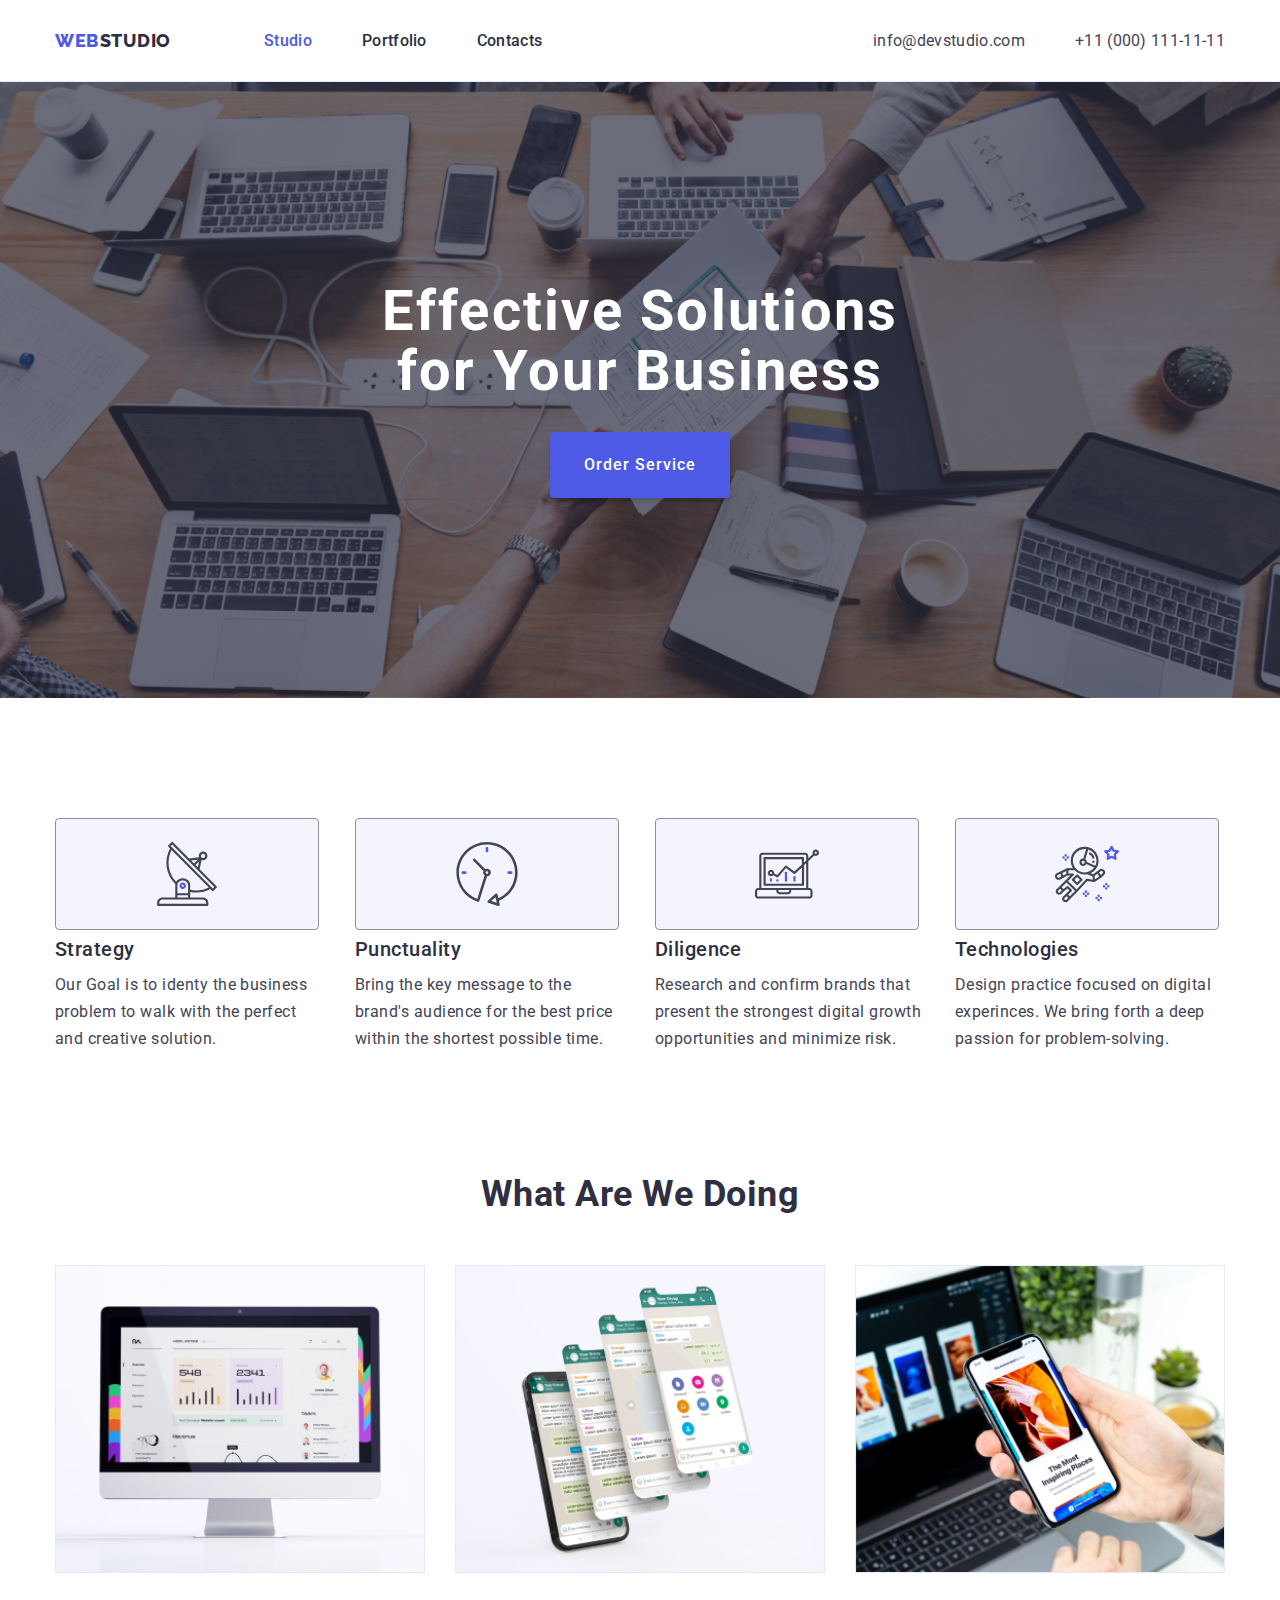
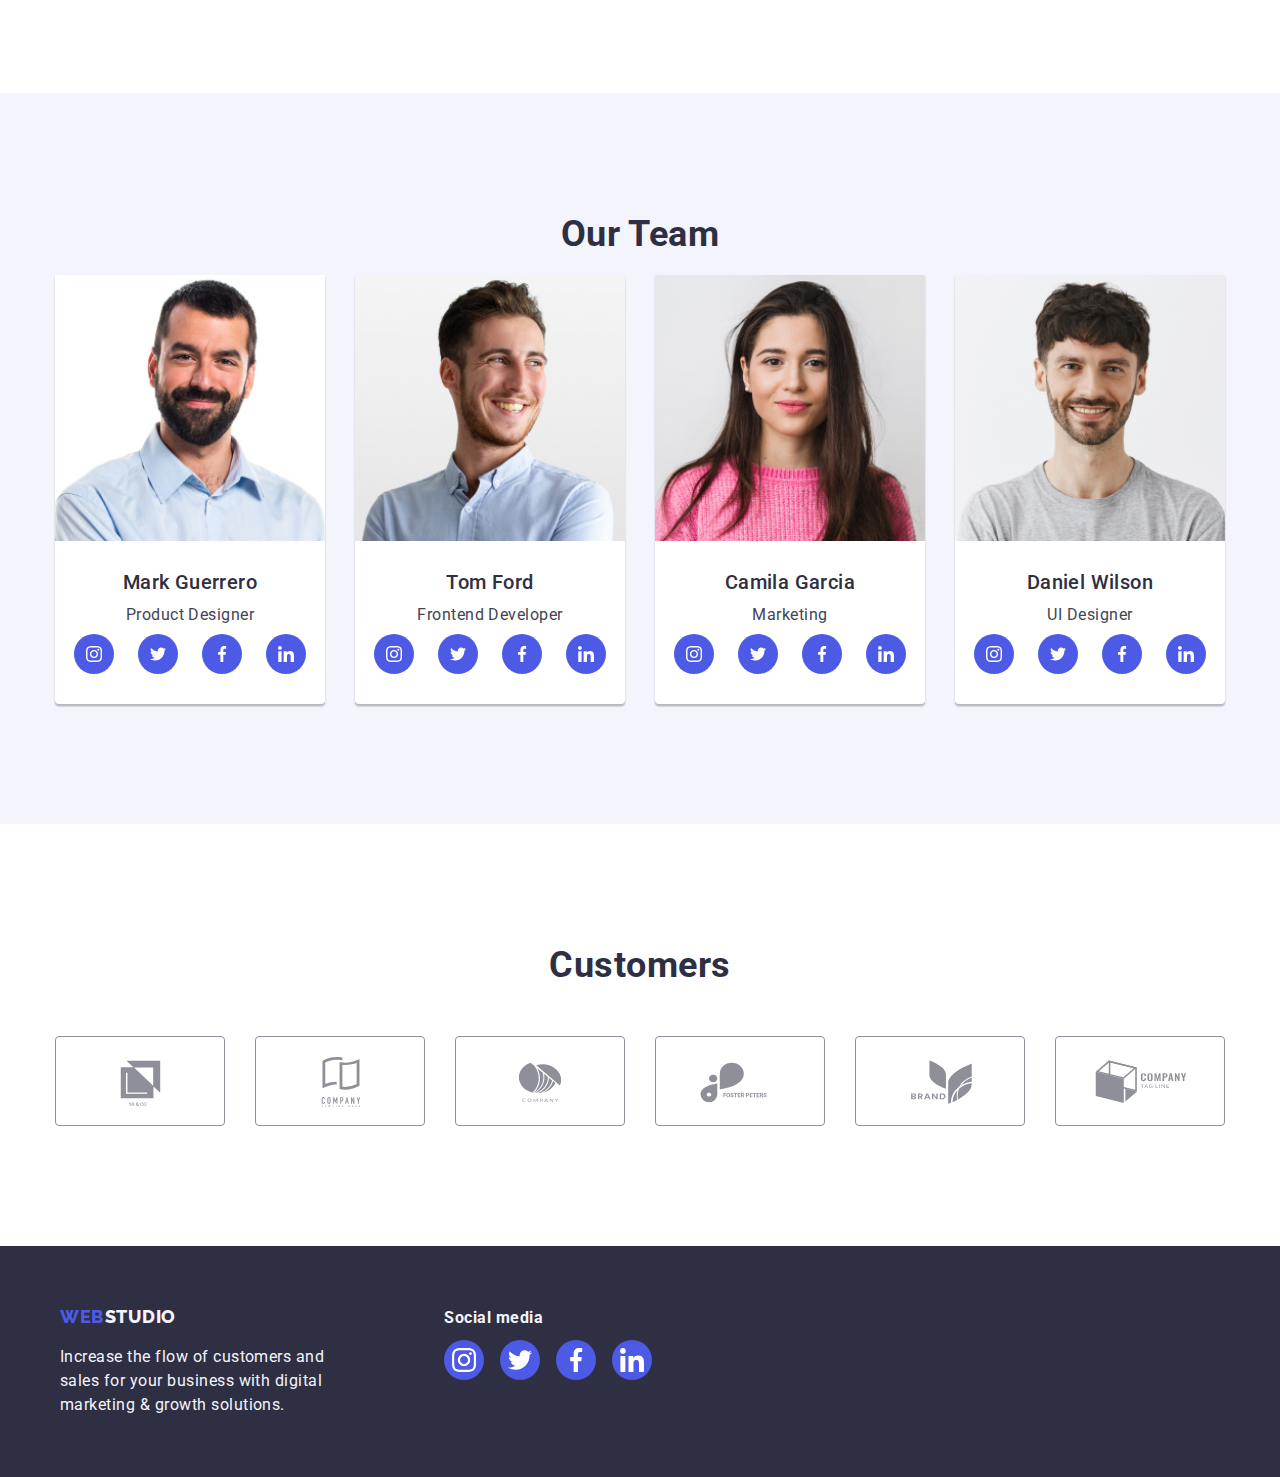
==== commit 5a7d569e: "updated-homework4" ====
--- a/index.html
+++ b/index.html
@@ -78,14 +78,11 @@
         <div class="container">
           <ul class="benefits list">
             <li class="item">
-              <ul class="benefits-list list">
-                <li class="benefits-item">
-                  <a class="benefits-link link" href="#"
-                    ><svg class="benefits-icon" width="64" height="64">
-                      <use href="./images/icons.svg#icon-strategy"></use></svg
-                  ></a>
-                </li>
-              </ul>
+              <div class="benefits-container">
+                <svg class="benefits-icon" width="64" height="64">
+                  <use href="./images/icons.svg#icon-strategy"></use>
+                </svg>
+              </div>
               <h3 class="title">Strategy</h3>
               <p class="description">
                 Our Goal is to identy the business problem to walk with the
@@ -94,16 +91,11 @@
             </li>
 
             <li class="item">
-              <ul class="benefits-list list">
-                <li class="benefits-item">
-                  <a class="benefits-link link" href="#"
-                    ><svg class="benefits-icon" width="64" height="64">
-                      <use
-                        href="./images/icons.svg#icon-punctuality"
-                      ></use></svg
-                  ></a>
-                </li>
-              </ul>
+              <div class="benefits-container">
+                <svg class="benefits-icon" width="64" height="64">
+                  <use href="./images/icons.svg#icon-punctuality"></use>
+                </svg>
+              </div>
               <h3 class="title">Punctuality</h3>
               <p class="description">
                 Bring the key message to the brand's audience for the best price
@@ -112,14 +104,11 @@
             </li>
 
             <li class="item">
-              <ul class="benefits-list list">
-                <li class="benefits-item">
-                  <a class="benefits-link link" href="#"
-                    ><svg class="benefits-icon" width="64" height="64">
-                      <use href="./images/icons.svg#icon-diligence"></use></svg
-                  ></a>
-                </li>
-              </ul>
+              <div class="benefits-container">
+                <svg class="benefits-icon" width="64" height="64">
+                  <use href="./images/icons.svg#icon-diligence"></use>
+                </svg>
+              </div>
               <h3 class="title">Diligence</h3>
               <p class="description">
                 Research and confirm brands that present the strongest digital
@@ -128,16 +117,11 @@
             </li>
 
             <li class="item">
-              <ul class="benefits-list list">
-                <li class="benefits-item">
-                  <a class="benefits-link link" href="#"
-                    ><svg class="benefits-icon" width="64" height="64">
-                      <use
-                        href="./images/icons.svg#icon-technologies"
-                      ></use></svg
-                  ></a>
-                </li>
-              </ul>
+              <div class="benefits-container">
+                <svg class="benefits-icon" width="64" height="64">
+                  <use href="./images/icons.svg#icon-technologies"></use>
+                </svg>
+              </div>
               <h3 class="title">Technologies</h3>
               <p class="description">
                 Design practice focused on digital experinces. We bring forth a
@@ -498,7 +482,7 @@
           </div>
 
           <div class="footer-block">
-            <p class="social-footer">Social media</p>
+            <b class="social-footer">Social media</b>
             <ul class="team-social-list list">
               <li class="team-social-item">
                 <a
@@ -507,7 +491,7 @@
                   target="_blank"
                   rel="noopener noreferrer"
                 >
-                  <svg class="team-social-icon" width="16" height="16">
+                  <svg class="team-social-icon" width="24" height="">
                     <use href="./images/icons.svg#icon-instagram"></use>
                   </svg>
                 </a>
@@ -519,7 +503,7 @@
                   target="_blank"
                   rel="noopener noreferrer"
                 >
-                  <svg class="team-social-icon" width="16" height="16">
+                  <svg class="team-social-icon" width="24" height="">
                     <use href="./images/icons.svg#icon-twitter"></use>
                   </svg>
                 </a>
@@ -531,7 +515,7 @@
                   target="_blank"
                   rel="noopener noreferrer"
                 >
-                  <svg class="team-social-icon" width="16" height="16">
+                  <svg class="team-social-icon" width="24" height="">
                     <use href="./images/icons.svg#icon-facebook"></use>
                   </svg>
                 </a>
@@ -543,7 +527,7 @@
                   target="_blank"
                   rel="noopener noreferrer"
                 >
-                  <svg class="team-social-icon" width="16" height="16">
+                  <svg class="team-social-icon" width="24" height="">
                     <use href="./images/icons.svg#icon-linkedin"></use>
                   </svg>
                 </a>
--- a/css/style.css
+++ b/css/style.css
@@ -156,6 +156,15 @@
 .hero {
   padding: 200px 0;
   text-align: center;
+
+  background-image: linear-gradient(
+      rgba(46, 47, 66, 0.7),
+      rgba(46, 47, 66, 0.7)
+    ),
+    url(../images/hero-bg.png);
+  background-repeat: no-repeat;
+  background-position: center;
+  background-size: cover;
 }
 
 .hero-title {
@@ -252,40 +261,24 @@
 
 /*Section 2 SVG*/
 
-.benefits-list {
-  display: flex;
-  gap: 25px;
-}
-
-.benefits-item {
-  flex-basis: calc(100% / 4 - 25px);
-  height: 112px;
-}
-
-.benefits-link {
+.benefits-container {
   width: 264px;
   height: 112px;
-  border-radius: 5px;
+
   border: 1px solid var(--lightslate);
-
-  color: var(--lightslate);
-  background-color: var(--white);
+  border-radius: 4px;
+
+  background-color: var(--cloud);
 
   display: flex;
   align-items: center;
   justify-content: center;
+
+  margin-bottom: 8px;
 }
 
 .benefits-icon {
   fill: currentColor;
-  width: 64px;
-  height: 64px;
-}
-
-.benefits-link:hover,
-.benefits-link:focus {
-  color: var(--ocean);
-  border-color: var(--ocean);
 }
 
 /*Section 3*/
@@ -365,17 +358,19 @@
   font-weight: 400;
 }
 
+/*Section 4 SVG*/
+
 .team-social-list {
   display: flex;
   justify-content: center;
-  gap: 10px;
-  padding-top: 30px;
-  padding-bottom: 10px;
+
+  gap: 24px;
+  padding-top: 10px;
 }
 
 .team-social-item {
-  width: 44px;
-  height: 44px;
+  width: 40px;
+  height: 40px;
 }
 
 .team-social-link {
@@ -384,7 +379,7 @@
   border-radius: 50%;
 
   color: var(--white);
-  background-color: var(--ocean);
+  background-color: var(--iris);
 
   display: flex;
   align-items: center;
@@ -397,7 +392,7 @@
 
 .team-social-link:hover,
 .team-social-link:focus {
-  background-color: var(--green);
+  background-color: var(--ocean);
 }
 
 .substrate {
@@ -418,6 +413,12 @@
   flex-basis: calc(100% / 3 - 30px);
   margin-left: 30px;
   margin-top: 30px;
+}
+
+.project-card:hover {
+  box-shadow: 0px 2px 1px 0px rgba(46, 47, 66, 0.08),
+    0px 1px 1px 0px rgba(46, 47, 66, 0.16),
+    0px 1px 6px 0px rgba(46, 47, 66, 0.08);
 }
 
 .project .name {
@@ -445,17 +446,16 @@
 
 .customers-item {
   flex-basis: calc(100% / 6 - 25px);
-  height: 100px;
+  height: 90px;
 }
 
 .customers-link {
   width: 100%;
   height: 100%;
-  border-radius: 5px;
+  border-radius: 4px;
   border: 1px solid var(--lightslate);
 
   color: var(--lightslate);
-  background-color: var(--white);
 
   display: flex;
   align-items: center;
@@ -476,25 +476,20 @@
 
 /*Footer*/
 
-.bg-footer {
-  background-color: var(--navyblue);
-}
-
 .studio-footer {
   color: var(--cloud);
 }
 
 .footer-description {
   color: var(--cloud);
-  margin-top: 17.5px;
   line-height: 1.5;
   font-size: 16px;
   padding-top: 17px;
 }
 
 .page-footer {
-  padding-top: 60px;
-  padding-bottom: 60px;
+  padding: 60px 0 60px 60px;
+  background-color: var(--navyblue);
 }
 
 /*Social Media Footer*/
@@ -502,14 +497,33 @@
 .footer {
   display: flex;
   flex-wrap: wrap;
+  margin-top: -12px;
+  margin-left: -50px;
+  align-items: baseline;
 }
 
 .social-footer {
   color: var(--cloud);
   line-height: 1.5;
-  font-size: 20px;
 }
 
 .footer-block {
   margin-left: 120px;
 }
+
+.footer-links {
+  margin-top: 12px;
+  margin-left: 25px;
+}
+
+.footer-block .team-social-list {
+  display: flex;
+  justify-content: center;
+  gap: 16px;
+  padding-top: 10px;
+}
+
+.footer-block .team-social-link:hover,
+.team-social-link:focus {
+  background-color: var(--green);
+}
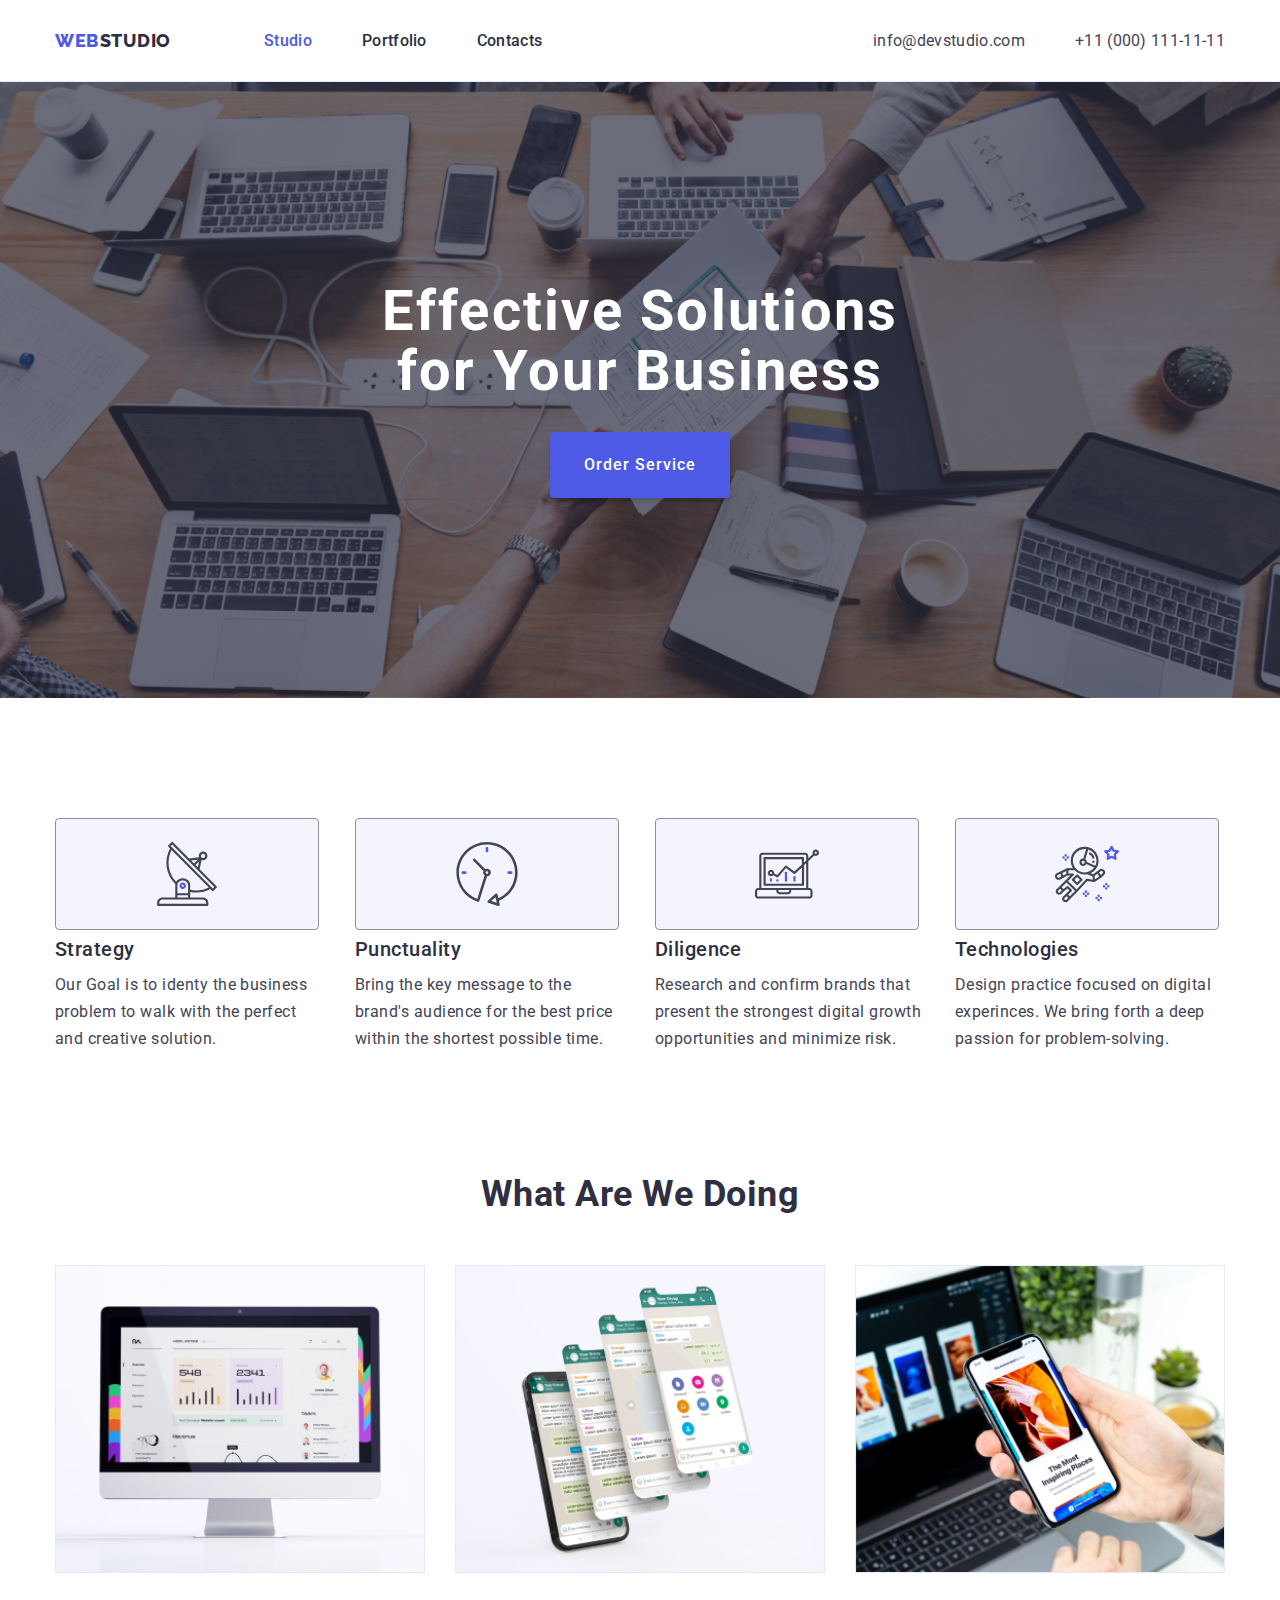
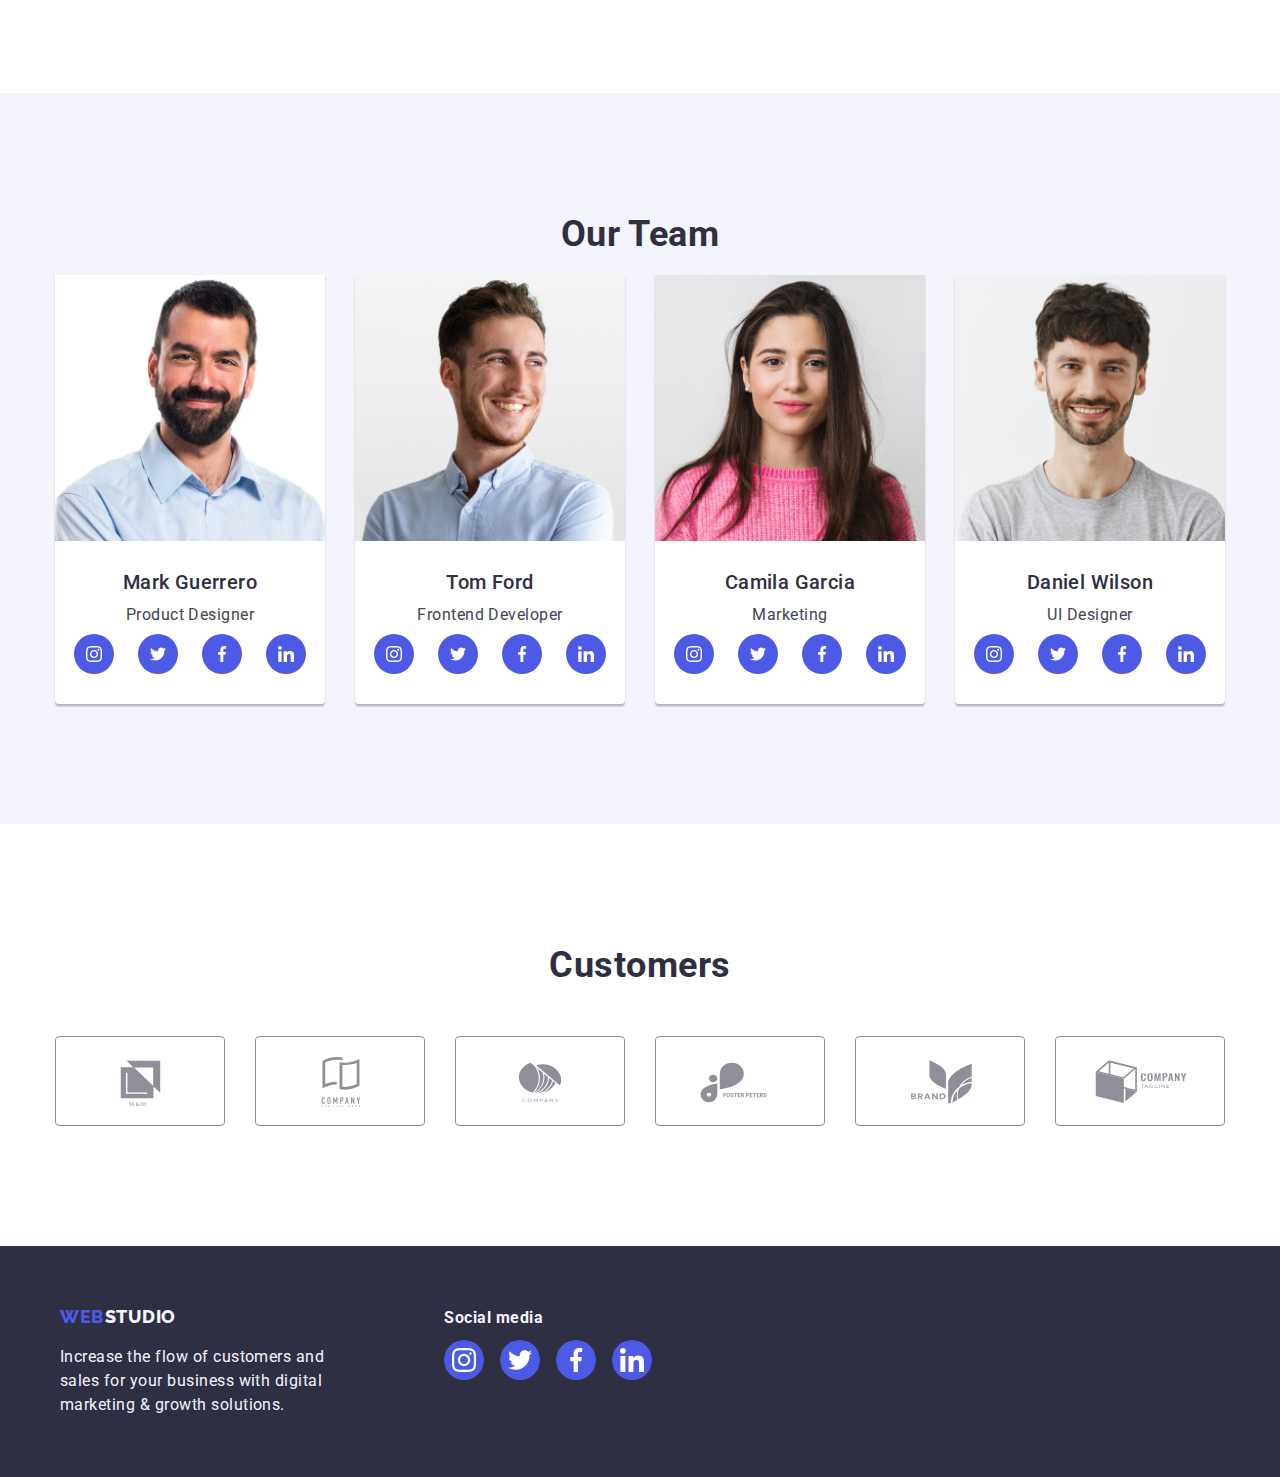
==== commit f62730c0: "update" ====
--- a/index.html
+++ b/index.html
@@ -491,7 +491,7 @@
                   target="_blank"
                   rel="noopener noreferrer"
                 >
-                  <svg class="team-social-icon" width="24" height="">
+                  <svg class="team-social-icon" width="24" height="24">
                     <use href="./images/icons.svg#icon-instagram"></use>
                   </svg>
                 </a>
@@ -503,7 +503,7 @@
                   target="_blank"
                   rel="noopener noreferrer"
                 >
-                  <svg class="team-social-icon" width="24" height="">
+                  <svg class="team-social-icon" width="24" height="24">
                     <use href="./images/icons.svg#icon-twitter"></use>
                   </svg>
                 </a>
@@ -515,7 +515,7 @@
                   target="_blank"
                   rel="noopener noreferrer"
                 >
-                  <svg class="team-social-icon" width="24" height="">
+                  <svg class="team-social-icon" width="24" height="24">
                     <use href="./images/icons.svg#icon-facebook"></use>
                   </svg>
                 </a>
@@ -527,7 +527,7 @@
                   target="_blank"
                   rel="noopener noreferrer"
                 >
-                  <svg class="team-social-icon" width="24" height="">
+                  <svg class="team-social-icon" width="24" height="24">
                     <use href="./images/icons.svg#icon-linkedin"></use>
                   </svg>
                 </a>
